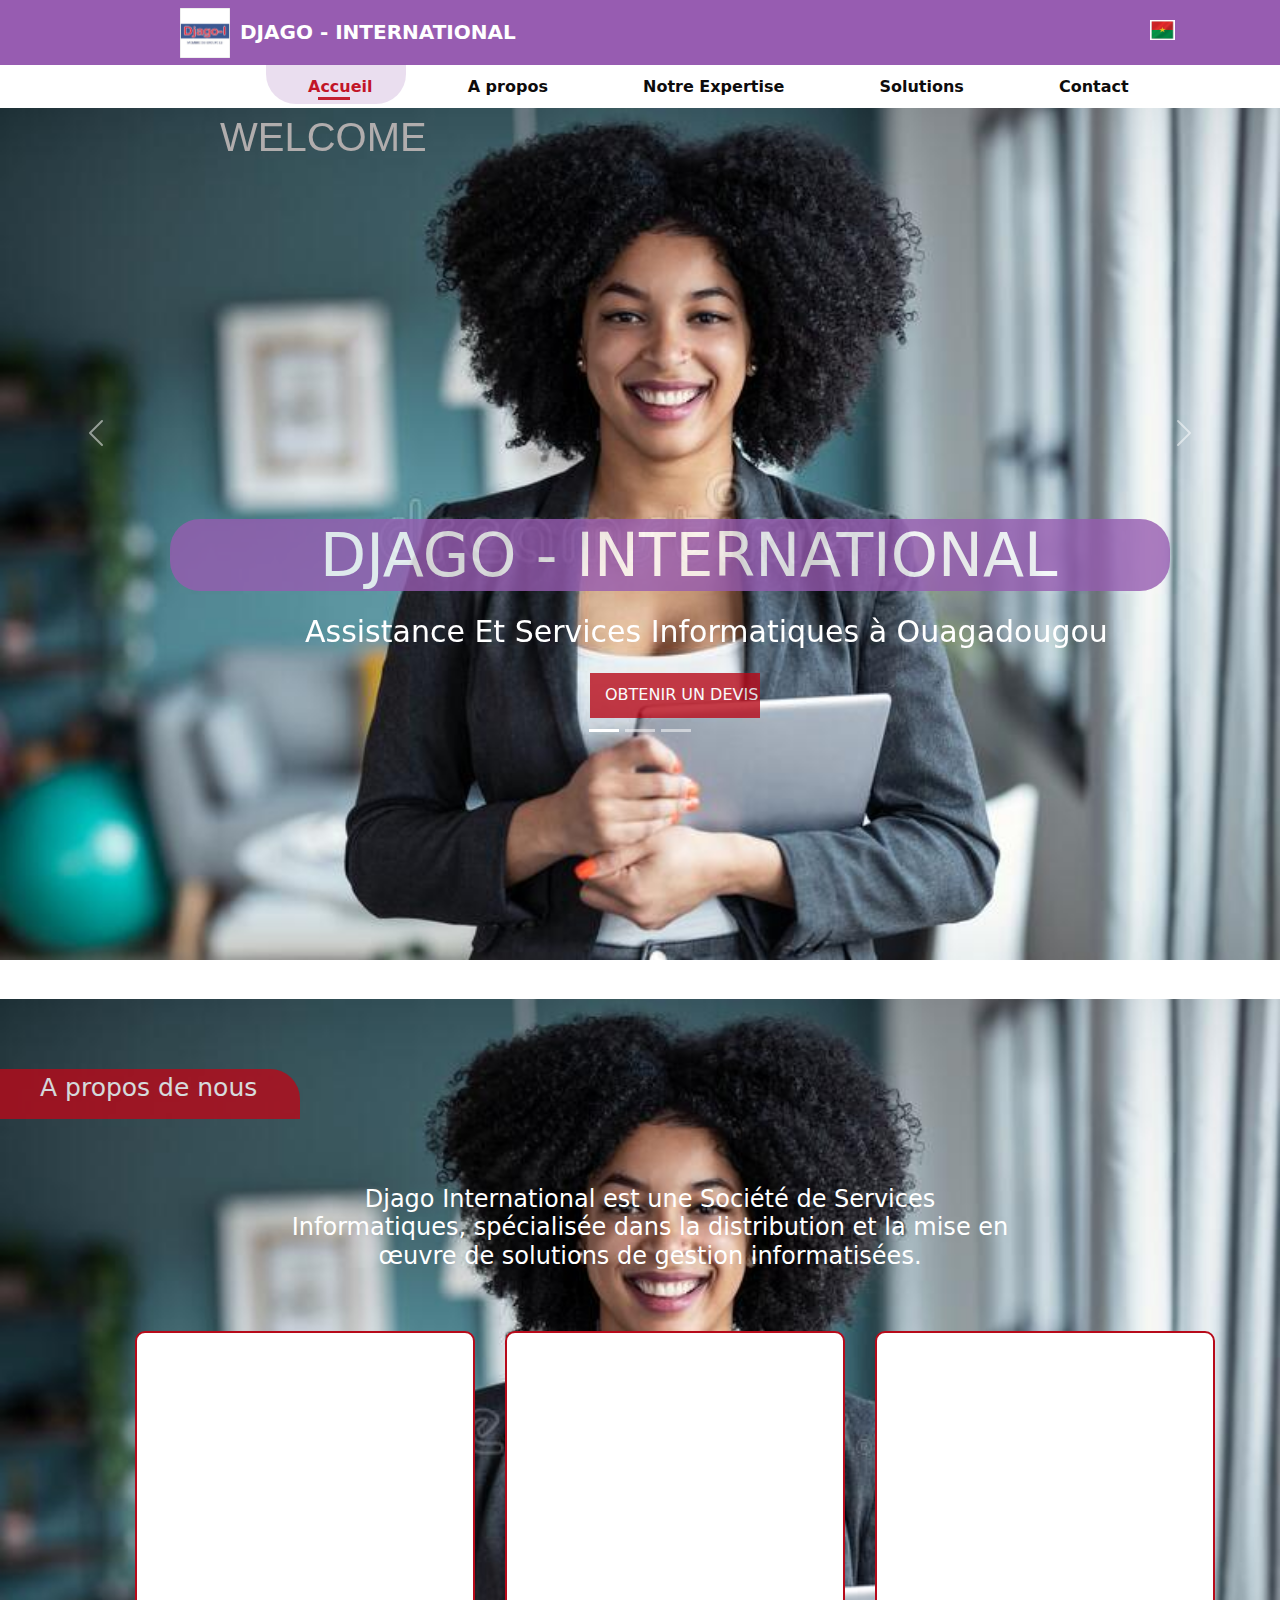
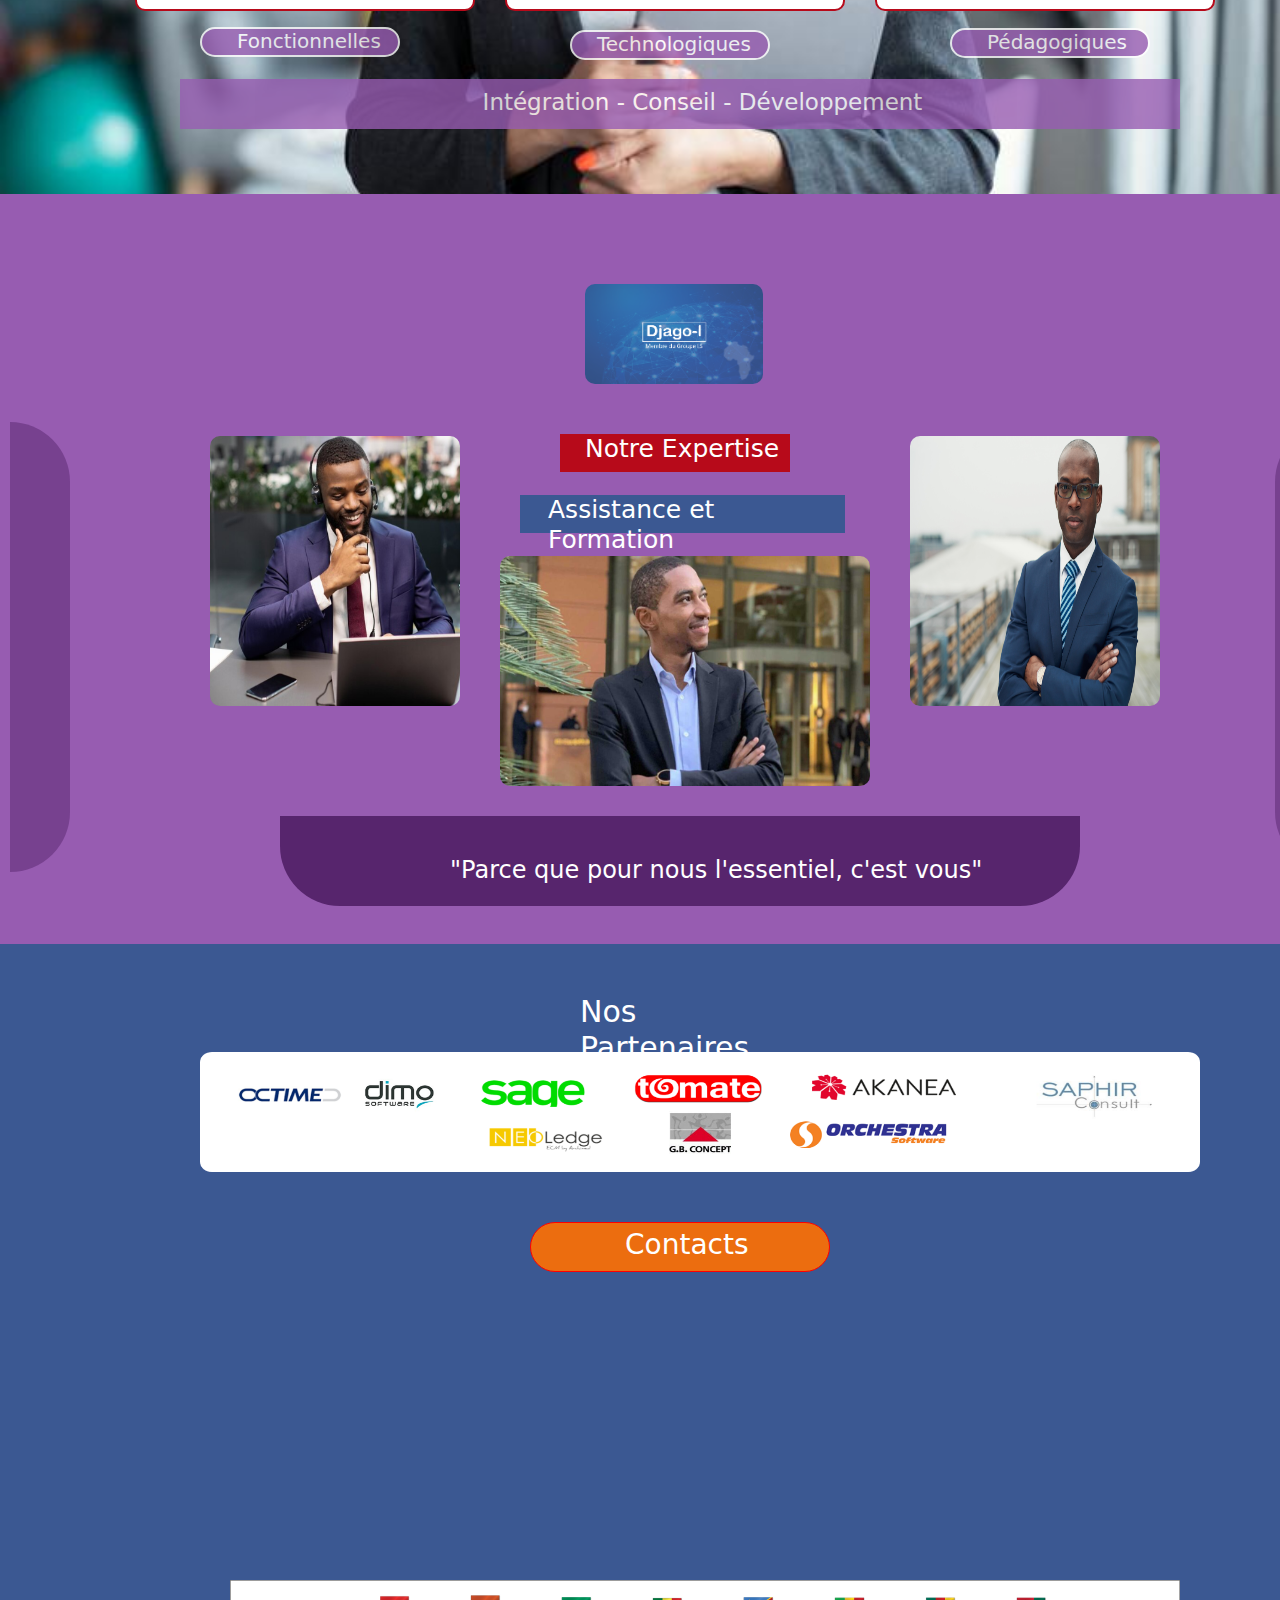
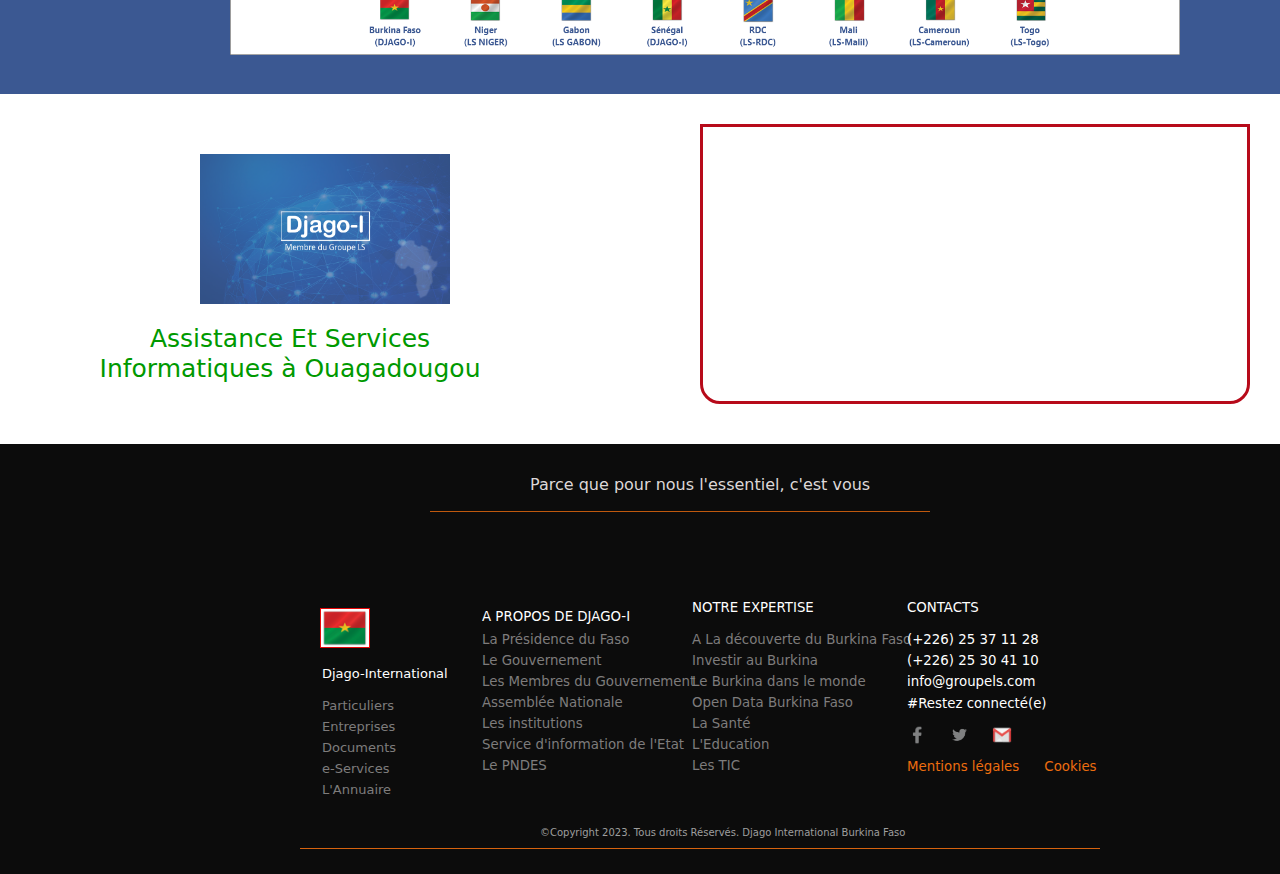
==== index.html @ 64f64246 "djago" ====
<!DOCTYPE html>
<html lang="en">
<head>
    <meta charset="UTF-8">
    <meta http-equiv="X-UA-Compatible" content="IE=edge">
    <meta name="viewport" content="width=device-width, initial-scale=1.0">
    <link rel="stylesheet" href="style2/bootstrap-5.2.3-dist/css/bootstrap.min.css">
    <link rel="stylesheet" href="djago.css" media="screen">
    <script src="style2/bootstrap-5.2.3-dist/js/bootstrap.min.js"></script>
    <title>DJAGO ACCUEIL</title>
</head>
<body>
    <header>
        <div class="sdebut">
            <div >
                <img class="i1" src="image/unnamed.jpg" alt="jpg" width="50px" height="50px">
                <h5 class="h5">DJAGO - INTERNATIONAL</h5>
                <img class="i2" src="image/Image 10.png" alt="png" width="25px" height="20px">
            </div>
      </div>
      </div>

        <div class="p-3 mb-2 bg-white text-danger">
           <div class="header">
            <nav>
              <ul class="menu">
                <li><a class="accueil" href="index.html">Accueil</a></li>
                <li><a href="page/a_propos.html">A propos</a></li>
                <li><a href="page/notre_expertise.html">Notre Expertise</a></li>
                <li><a href="page/solutions.html">Solutions</a></li>
                <li><a href="page/contact.html">Contact</a></li>
                <hr class="hrA">
              </ul>
              <div class="cadre"></div>
              
            </nav>
          </div>
        </div>
      </header>

      


      <div id="carouselExampleCaptions" class="carousel slide D">
        <div class="carousel-indicators">
          <button type="button" data-bs-target="#carouselExampleCaptions" data-bs-slide-to="0" class="active" aria-current="true" aria-label="Slide 1"></button>
          <button type="button" data-bs-target="#carouselExampleCaptions" data-bs-slide-to="1" aria-label="Slide 2"></button>
          <button type="button" data-bs-target="#carouselExampleCaptions" data-bs-slide-to="2" aria-label="Slide 3"></button>
        </div>
        <div class="carousel-inner">
          <div class="carousel-item active">
            <img src="image/la_fille.jpg" class="d-block w-100" alt="...">
          </div>
          <div class="carousel-item">
            <img src="image/la_fille.jpg" class="d-block w-100" alt="...">
            <div class="carousel-caption d-none d-md-block">
            </div>
          </div>
          <div class="carousel-item">
            <img src="image/Cedric-Atangana-2-1024x576.jpg" class="d-block w-200" alt="..." height="895px">
            <div class="carousel-caption d-none d-md-block">
            </div>
          </div>
        </div>
        <button class="carousel-control-prev" type="button" data-bs-target="#carouselExampleCaptions" data-bs-slide="prev">
          <span class="carousel-control-prev-icon" aria-hidden="true"></span>
          <span class="visually-hidden">Previous</span>
        </button>
        <button class="carousel-control-next" type="button" data-bs-target="#carouselExampleCaptions" data-bs-slide="next">
          <span class="carousel-control-next-icon" aria-hidden="true"></span>
          <span class="visually-hidden">Next</span>
        </button>
      </div>

      <div class="r">
        <h1>WELCOME</h1>
        <h2>DJAGO - INTERNATIONAL</h2>
        <h4>Assistance Et Services Informatiques à Ouagadougou</h4>
        <p>OBTENIR UN DEVIS</p>
      </div>


      <div class="s1">
        <p>A propos de nous</p>
        <h4>Djago International est une Société de Services <br>
          Informatiques, spécialisée dans la distribution et la mise en <br>
           œuvre de solutions de gestion informatisées. 
           <h3> Intégration - Conseil - Développement</h3>
           <h5 class="start">Fonctionnelles</h5>
           <h5 class="center">Technologiques</h5>
           <h5 class="end">Pédagogiques</h5>
           <div class="d">
            <div></div>
            <div></div>
            <div></div>
           </div>
        </h4>
      </div>
      


      <div class="s2">
            <div class="b"><img src="image/Image 18.png" alt="png" width="200px" height="100px"></div>
            <h3>Notre Expertise</h3>
            <h2>Assistance et Formation</h2>
          <div>
           <img src="image/h2.png" alt="jpg" width="250px" height="270px">
           <img src="image/Cedric-Atangana-2-1024x576.jpg" alt="jpg" class="l" width="370px" height="230px">
           <img src="image/ShutterstockBasic_403315558.jpg" alt="jpg" width="250px" height="270px">
          </div>
        <div class="m"></div>
        <h4>"Parce que pour nous l'essentiel, c'est vous"</h4>
        <div class="n"><div class="na"></div><div class="nb"></div></div>
       </div>


      
       <div class="s3">
        <h2>Nos Partenaires</h2>
        <div class="partenaire"><img src="image/partenaires.png" alt="png" width="1000px" height="120px"></div>
        <h3>Contacts</h3>
        <div class="drapeau"><img src="image/drapeaux.png" alt="png" width="950px" height="75px"></div>
        
       </div>



       <div class="s4">
         <div><img src="image/Image 18.png" alt="png" width="250px" height="150px"></div>
         <div class="map">
         </div>
         <div class="v"></div>
        <h3>Assistance Et Services <br> Informatiques à Ouagadougou</h3>
        
       </div>



    <footer class="footer">
        <div class="df1">
            <div>
                <p class="pfin1">Parce que pour nous l'essentiel, c'est vous</p>
                <hr class="hr3">
            </div>
           <img class="ifooter" src="image/Image 10.png" alt="image">
           <nav>    
             <ul class="f1">
                <li class="l1">Djago-International</li><br><br>
                <li><a href="#">Particuliers</a></li><br>
                <li><a href="#">Entreprises</a></li><br>
                <li><a href="#">Documents</a></li><br>
                <li><a href="#">e-Services</a></li><br>
                <li><a href="#">L'Annuaire</a></li>
              </ul>
            </nav>
        </div>
        <div class="df2"> 
            <nav>
                <ul class="f2">
                   <li class="l2">A PROPOS DE DJAGO-I</li><br><br><br>
                   <li><a href="#">La Présidence du Faso</a></li><br>
                   <li><a href="#">Le Gouvernement</a></li><br>
                   <li><a href="#">Les Membres du Gouvernement</a></li><br>
                   <li><a href="#">Assemblée Nationale</a></li><br>
                   <li><a href="#">Les institutions</a></li><br>
                   <li><a href="#">Service d'information de l'Etat</a></li><br>
                   <li><a href="#">Le PNDES</a></li>
                </ul>
            </nav>
        </div>
        <div class="df3">
            <nav>
                 <ul class="f3">
                   <li class="l3">NOTRE EXPERTISE</li><br><br>
                   <li><a href="#">A La découverte du Burkina Faso</a></li><br>
                   <li><a href="#">Investir au Burkina</a></li><br>
                   <li><a href="#">Le Burkina dans le monde</a></li><br>
                   <li><a href="#">Open Data Burkina Faso</a></li><br>
                   <li><a href="#">La Santé</a></li><br>
                   <li><a href="#">L'Education</a></li><br>
                   <li><a href="#">Les TIC</a></li>
                 </ul>
            </nav>
        </div>
        <div class="df4">
            <nav>
                 <ul class="f4">
                   <li class="l4">CONTACTS</li><br><br>
                     <div class="dnumero">
                         <li>(+226) 25 37 11 28</li><br>
                         <li>(+226) 25 30 41 10</li><br>
                         <li>info@groupels.com</li><br><br>
                         <li>#Restez connecté(e)</li><br><br>
                     </div>
                   <li><a href="https://fr-fr.facebook.com/login/"><img src="image/iconFACEBOOK.png" alt="png"></a></li>
                   <li><a href="https://twitter.com/"><img src="image/iconTWITTER.png" alt="png"></a></li>
                   <li><a href="https://www.google.com/intl/fr/gmail/about/"><img src="image/icons8_Gmail_Logo_48px.png" alt="png" width="20px" height="20px"></a></li><br><br>
                   <li><a href="#">Mentions légales</a></li>
                   <li><a href="#">Cookies</a></li>
                 </ul>
            </nav>
        </div>
        <div class="dfin">
          <hr class="hr2">
          <p class="pfin">©Copyright 2023. Tous droits Réservés. Djago International Burkina Faso</p>
        </div>
    </footer>
</body>
</html>
---- djago.css ----
html{
    overflow-y: auto;
    overflow-x: hidden;
    width: 100%;
    height: 100%;
    font-weight: bold;
}
body{
    padding: 0px;
    margin: 0px;
}
.sdebut{
    width: 100%;
    height: 65px;
    background-color: #975CB1;
}
.i1{
    position: relative;
    left: 180px;
    top: 8px;
    cursor: pointer;
}
.i2{
    position: relative;
    left: 1150px;
    top: -65px;
}
.h5{
    color: white;
    position: relative;
    left: 240px;
    top: -30px;
    cursor: pointer;
    font-weight: bold;
    }
    .header{
        background-color: white;
        height: 2.5px;
    }
    .menu li{
        height: 40px;
        position: relative;
        left: 180px;
        top:-16px;
       
        margin-left: 70px; 
       
    }
    .menu li a {
        text-decoration: none;
        color: rgb(14, 12, 12);
        font-weight: bold;
    }

    .menu .accueil {
            text-decoration: none;
            color: rgb(206, 4, 4);
            font-weight: bold;
    }
    .header menu  div {
        height: 35px;
        width: 80px;
     border: 1px black solid;

    }
    nav ul li{
        list-style-type: none;
        display: inline-block;
        padding: 10px;
    }
    .cadre{
        background-color: #975CB1;
        opacity: 20%;
        width: 140px;
        height: 40px;
        position: relative;
        top: -92px;
        left: 250px;
        border-bottom-right-radius: 30px;
        border-bottom-left-radius: 30px;
    }
     .hrA{
        width: 32px;
        border-width: 3px;
        color: rgb(206, 4, 4);
        opacity: .95;
        position: relative;
        top: -40px;
        left: 270px;
    }

    .sd{
    height: 500px;
    }

.D{
    height: 650PX;
}



.dv{
    position: relative;
    top: -70px;
}

.r{
    position: relative;
    top: -545px;
    left: -30px;
    color: white;
}
.r h1{
    color: #b1adad;
    position: relative;
    top: -100px;
    left: 250px;
    font-family:'Segoe UI', Tahoma, Geneva, Verdana, sans-serif ;
}
.r h2{
    position: relative;
    top: 250px;
    left: 200px;
    font-size: 60px;
    background-color: #975CB1;
    width: 1000px;
    padding-left: 150px;
    border-radius: 30px;
    opacity: .80;
    
}
.r h4{
    position: relative;
    top: 265px;
    left: 335px;
    font-size: 30px;
}
.r p{
    width: 170px;
    height: 45px;
    padding-left: 15px;
    padding-top: 10px;
    position: relative;
    top: 280px;
    left: 620px;
    background-color:#B70A1A;
    opacity: .80;
}
.s1{
    width: auto;
    height: 795px;
    background-image: url(image/la_fille.jpg);
    background-size: cover;
}
.s2{
    width: auto;
    height: 750px;
    background-color: #975CB1;
}

.s2 div{
    width: 1000px;
    height: 360px;
    display: flex;
    gap: 40px;
    position: relative;
    top: 130px;
    margin-left: 200px;
    padding-left: 10px;
}
.s2 div img{
    border-radius: 10px;
}
.s2 .l {
position: relative;
top: 120px;

}
.s2 .b{
    width: 100px;
    height: 20px;
    position: relative;
    top: 90px;
    left: 375px;
    cursor: pointer;
}
.s2 h3{
    height: 38px;
    color:white;
    padding-left: 25px;
    width: 230px;
    background: #B70A1A;
    position: relative;
    top:220px;
    left: 560px;
    font-size: 25px;
}
.s2 h2{
    color:white;
    padding-left: 28px;
    width: 325px;
    height: 38px;
    background: #3B5892;
    position: relative;
    top:235px;
    left: 520px;
    font-size: 25px;
}
.s2 .m{
    width: 800px;
    height: 90px;
    position: relative;
    left: 80px;
    top: 150px;
    border-bottom-left-radius: 60px;
    border-bottom-right-radius: 60px;
    backdrop-filter:(100px);
    background-color: #57256d;
}

.s2 .n .na{
    width: 60px;
    height: 450px;
    display: flex;
    background-color: #57256d;
    position: relative;
    top: -500px;
    left: -400px;
    border-top-right-radius: 60px;
    border-bottom-right-radius: 60px;
    opacity: .50;
}

.s2 .n .nb{
    width: 60px;
    height: 450px;
    display: flex;
    background-color: #57256d;
    position: relative;
    top: -500px;
    right: -565px;
    border-top-left-radius: 60px;
    border-bottom-left-radius: 60px;
    opacity: .50;
}
.s2 h4{
    color: white;
    position: relative;
    left: 450px;
    top: 100px;
   
}

.s3{
    width: auto;
    height: 750px;
    background-color: #3B5892;
}
.s3 .drapeau{
    height: 85px;
    width: 950px;
    position: relative;
    left: 230px;
    top: 420px;
    cursor: pointer;
}
.s3 .partenaire{
    height: 100px;
    width: 1000px;
    position: relative;
    left: 200px;
    top: 50px;
    cursor: pointer;
}

.s3 h3{
    padding-left: 94px ;
    padding-top: 5px;
    color: white;
    background-color:#EC6D0F;
    border: 1px red solid;
    height: 50px;
    width: 300px;
    position: relative;
    left: 530px;
    top: 120px;
    border-radius: 30px;
}
.s3 h2{
    width: 225px;
    height: 50px;
    color:white;
    font-size: 30px;
    position: relative;
    left: 580px;
    top: 50px;
}
.s4{
    width: auto;
    height: 350px;
    background-color:white;
}
.s4 div{
    position: relative;
    left: 200px;
    top:60px;
}
.s4 h3{
    color: #009900;
    font-size: 25px;
    text-align: center;
    position: relative;
    left: -350px;
    top:-200px;
}
.s4 .map{
    width: 550px;
    height: 280px;
    border: 3px#B70A1A solid;
    border-bottom-left-radius: 20px;
    border-bottom-right-radius: 20px;
    position: relative;
    top: -120px;
    left: 700px;
}


.s1 p{
    width: 300px;
    height: 50px;
    padding-left: 40px;
    margin-left:-10px;
    color: white;
    background-color:#B70A1A;
    opacity: .80;
    position: relative;
    top: 70px;
    left: 10px;
    font-size: 25px;
    border-top-right-radius:30px ;
}
.s1 h4{
    color: white;
    position: relative;
    top: 120px;
    left: 10px;
    text-align: center;
}
.s1 h3{
    color: white;
    position: relative;
    top: 520px;
    left: 180px;
    text-align: center;
    background-color: #975CB1;
    width: 1000px;
    padding-left: 45px;
    padding-top: 10px;
    opacity: .80;
    height: 50px;
    font-size: 23px;
}
.s1 h5{
    border: 2px white solid;
    border-radius: 30px;
    color: white;
    background-color: #975CB1;
    width: 200px;
    opacity: .80;
    height: 30px;
    padding-left: 35px;
    position: relative;
    top: 300px;
    left: 200px;
    
}

.s1 .start{
position: relative;
top: 410px;
cursor: pointer;
}
.s1 .center{
    padding-left:25px;
    position: relative;
    left: 570px;
    top: 375px;
    cursor: pointer;
    }
.s1 .end{
        position: relative;
        left: 950px;
        top: 335px;
        cursor: pointer;
        }
        .s1 .d div{
            width: 340px;
            height: 280px;
            border: 2px #B70A1A solid;
            background-color: white;
            border-radius: 10px;
        }
        .s1 .d{
            display: flex;
            gap: 30px;
            position: relative;
            left:135px;
            
        }























    .footer{
        background-color: #0c0c0c;
        height: 430px;
    }
    .footer .df1 .f1 li a{
        text-decoration: none;
        color: rgb(126, 124, 124);
    }
    .footer .df1 .f1 li :hover{
        color: rgb(253, 250, 250);
    }
    .footer .df2 .f2 li :hover{
        color: rgb(253, 250, 250);
    }

    .footer .df3 .f3 li :hover{
        color: rgb(253, 250, 250);
    }
    .footer .df4 .f4 li :hover{
        color: rgb(253, 250, 250);
    }



    .footer .df2 .f2 li a{
        text-decoration: none;
        color: rgb(126, 124, 124);
    }
    .footer .df3 .f3 li a{
        text-decoration: none;
        color: rgb(126, 124, 124);
    }
    .footer .df4 .f4 li a{
        text-decoration: none;
        color: #EC6D0F;
    }
    .footer .df1 .f1 li{
        font-size: small;
        position: relative;
        left: 150px;
        top: 35px;
    }
    .footer .df2 .f2 li{
        font-size: smaller;
        position: relative;
        left: 70px;
        top: 25px;
    }
    
    .footer .df3 .f3 li{
        font-size: smaller;
        position: relative;
        left: 15px;
        top: 35px;
    }
    .footer .df4 .f4 li{
        font-size: smaller;
        position: relative;
        left: -35px;
        top: 35px;
    }
    .ifooter{
        height: 40px;
        width: 50px;
        position: relative;
        left: 190px;
        top: 10px;
        border: 1px rgb(228, 8, 8) solid;
    }
    .hr2{
        width: 800px;
        border-color: #EC6D0F;
        opacity: .90;
        position: relative;
        top: 330px;
        left: 300px;
    }
    
    
    .df1{
        line-height: 1px;
        position: relative;
        left:130px ;
        top: 120px;
    }
    .df2{
        line-height: 1px;
        position: relative;
        left: 370px;
        top: -80px;
    }
    .df3{
        line-height: 1px;
        position: relative;
        left: 635px;
        top: -275px;
    }
    .df4{
        line-height: 1px;
        position: relative;
        left: 900px;
        top: -460px;
    }
    .footer .df1 .f1 .l1{
        position: relative;
        top: 25px;
        color: white;
    }
    .footer .df2 .f2 .l2{
        position: relative;
        top: 25px;
        color:white;
    }
    .footer .df3 .f3 .l3{
        position: relative;
        top: 25px;
        color:white;
    }
    .footer .df4 .f4 .l4{
        position: relative;
        top: 25px;
        color:white;
    }
    .dnumero{
        color:white;
    }
    .dfin{
        position: relative;
        top: -700px;
    }
    .pfin1{
        position: relative;
        left: 400px;
        top: -80px;
        color: rgb(221, 216, 216)!important;
        }
        .hr3{
            width: 500px;
            border-color: #EC6D0F;
            opacity: .80;
            position: relative;
            top: -70px;
            left: 300px;
        }

    .pfin{
        position: relative;
        left: 540px;
        top: 290px;
        color: #9e9e9e !important;
        font-size:x-small;
        }







        
 a propos
 .s2a {
    background-color: #EC6D0F;
 }
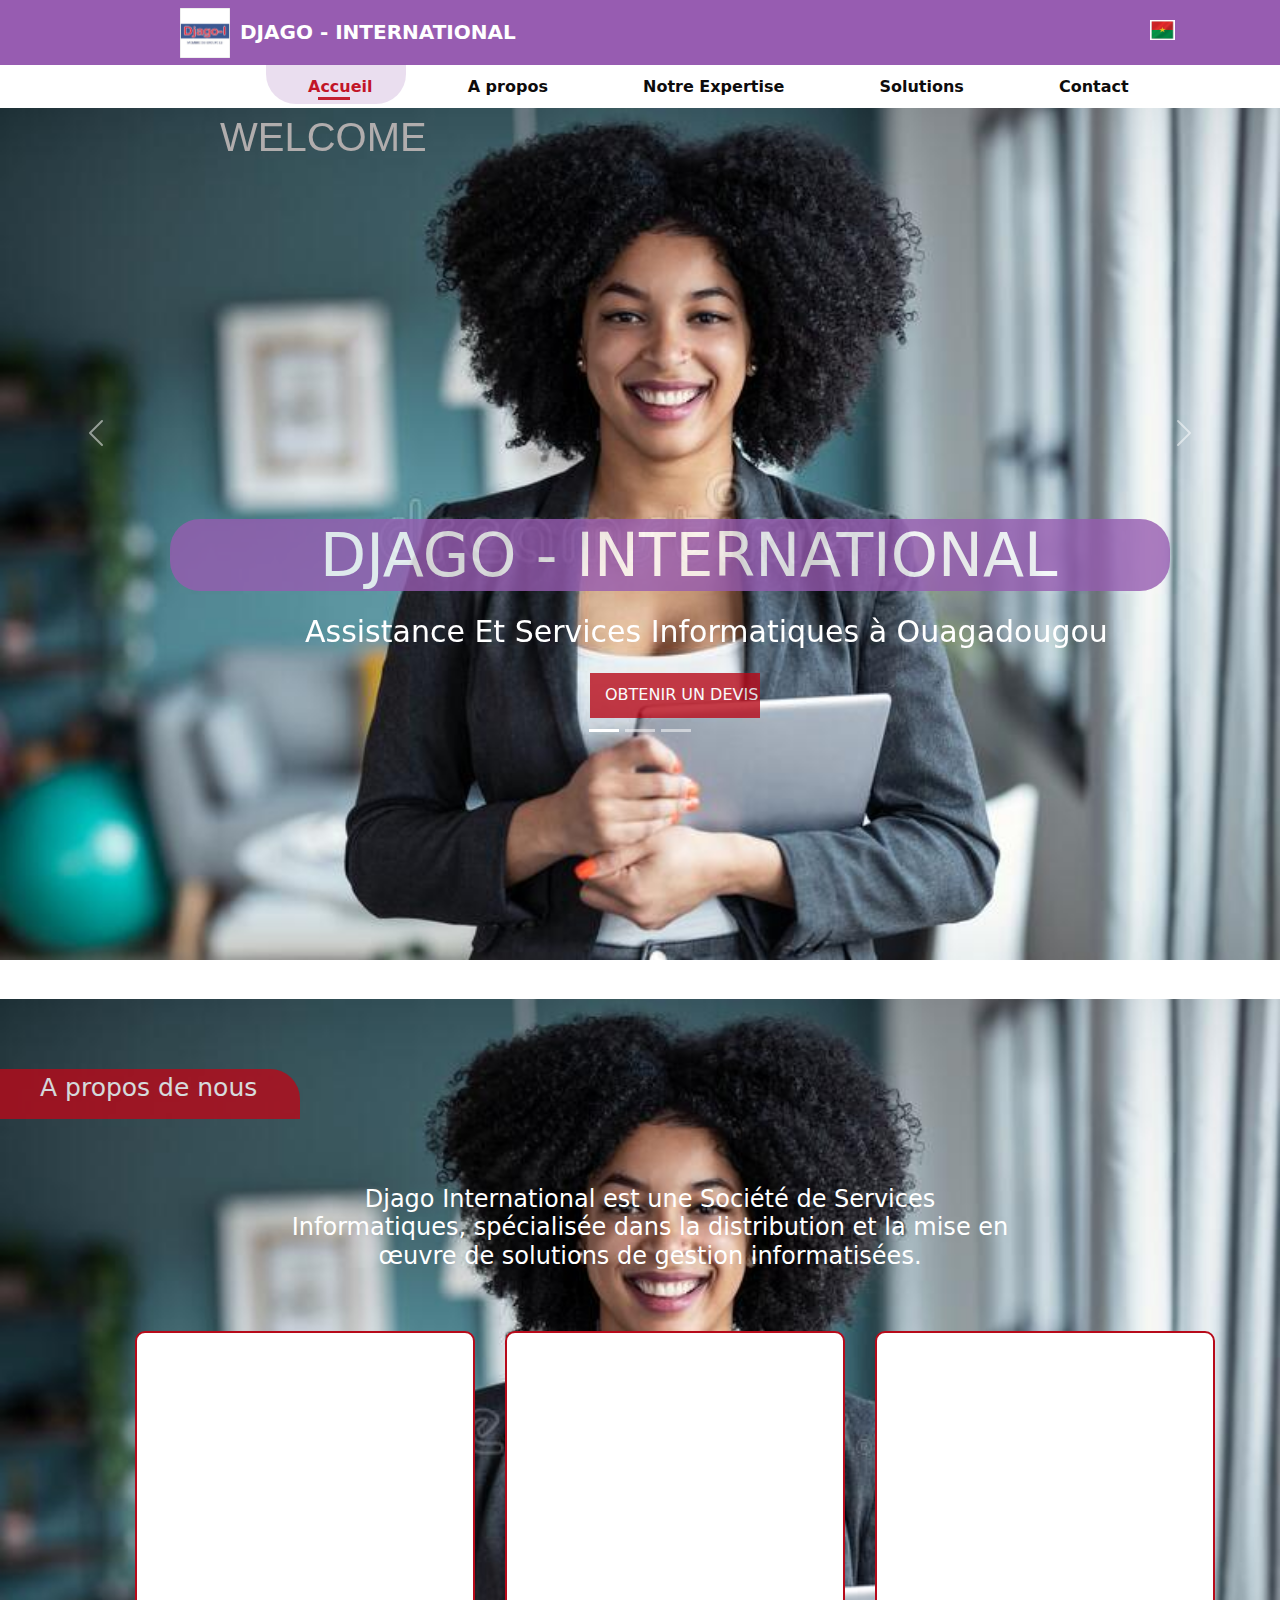
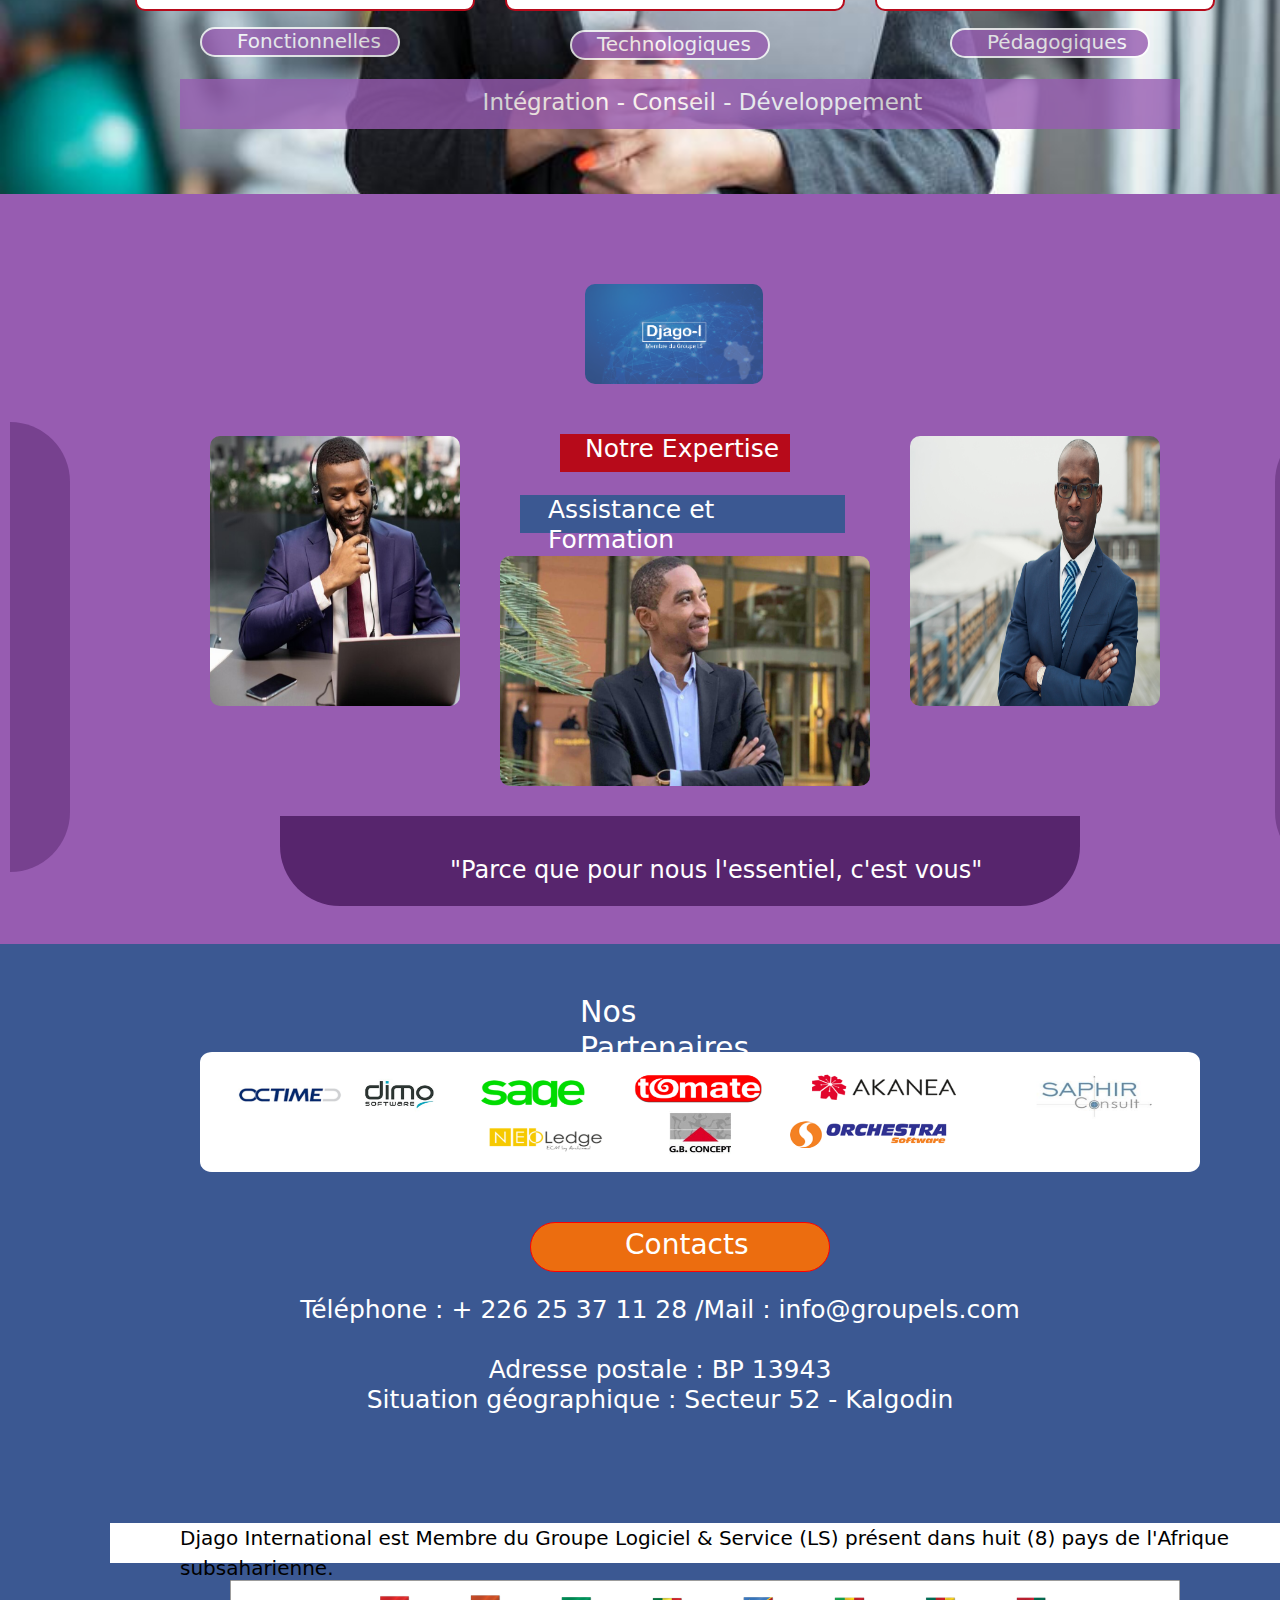
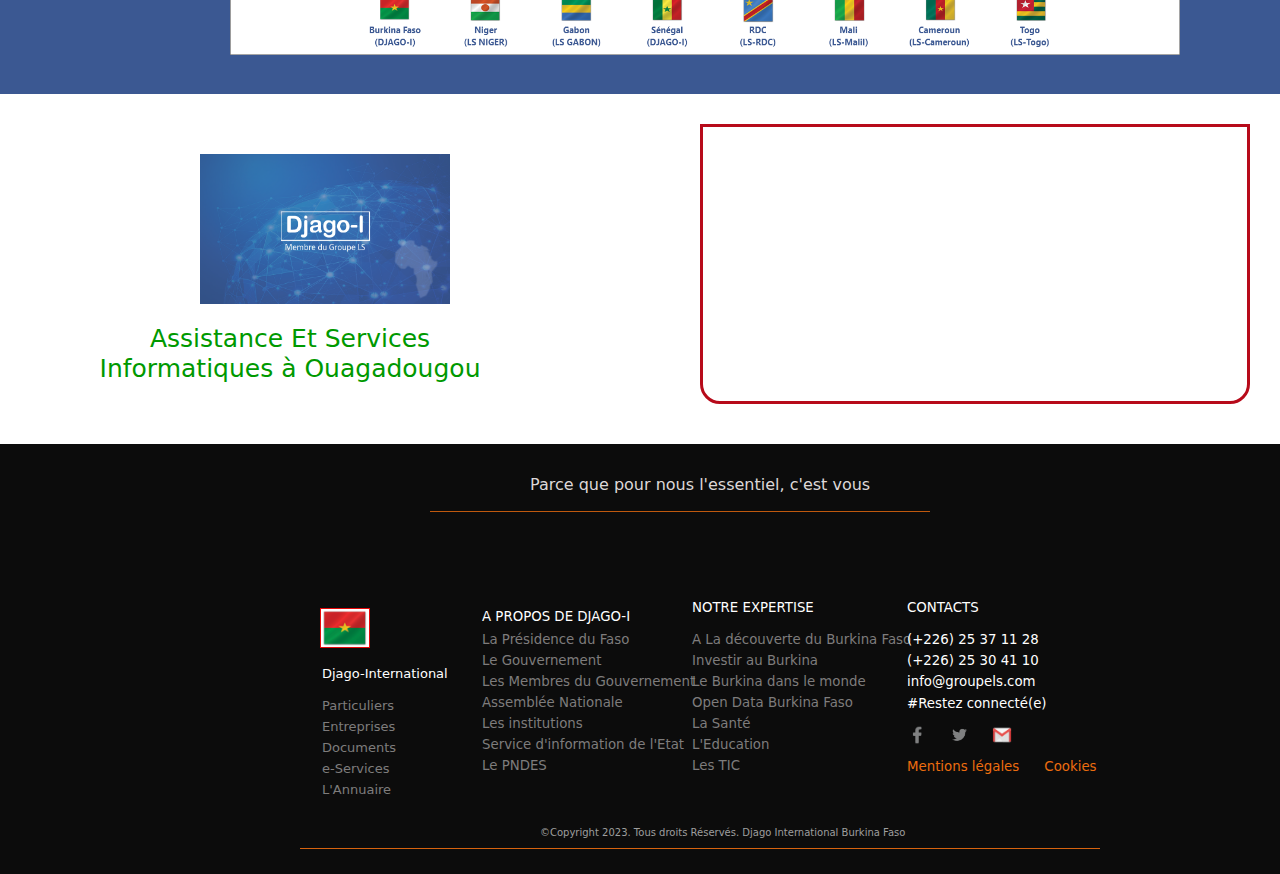
==== commit 9bfe65e8: "Add files via upload" ====
--- a/index.html
+++ b/index.html
@@ -1,209 +1,211 @@
-<!DOCTYPE html>
-<html lang="en">
-<head>
-    <meta charset="UTF-8">
-    <meta http-equiv="X-UA-Compatible" content="IE=edge">
-    <meta name="viewport" content="width=device-width, initial-scale=1.0">
-    <link rel="stylesheet" href="style2/bootstrap-5.2.3-dist/css/bootstrap.min.css">
-    <link rel="stylesheet" href="djago.css" media="screen">
-    <script src="style2/bootstrap-5.2.3-dist/js/bootstrap.min.js"></script>
-    <title>DJAGO ACCUEIL</title>
-</head>
-<body>
-    <header>
-        <div class="sdebut">
-            <div >
-                <img class="i1" src="image/unnamed.jpg" alt="jpg" width="50px" height="50px">
-                <h5 class="h5">DJAGO - INTERNATIONAL</h5>
-                <img class="i2" src="image/Image 10.png" alt="png" width="25px" height="20px">
-            </div>
-      </div>
-      </div>
-
-        <div class="p-3 mb-2 bg-white text-danger">
-           <div class="header">
-            <nav>
-              <ul class="menu">
-                <li><a class="accueil" href="index.html">Accueil</a></li>
-                <li><a href="page/a_propos.html">A propos</a></li>
-                <li><a href="page/notre_expertise.html">Notre Expertise</a></li>
-                <li><a href="page/solutions.html">Solutions</a></li>
-                <li><a href="page/contact.html">Contact</a></li>
-                <hr class="hrA">
-              </ul>
-              <div class="cadre"></div>
-              
-            </nav>
-          </div>
-        </div>
-      </header>
-
-      
-
-
-      <div id="carouselExampleCaptions" class="carousel slide D">
-        <div class="carousel-indicators">
-          <button type="button" data-bs-target="#carouselExampleCaptions" data-bs-slide-to="0" class="active" aria-current="true" aria-label="Slide 1"></button>
-          <button type="button" data-bs-target="#carouselExampleCaptions" data-bs-slide-to="1" aria-label="Slide 2"></button>
-          <button type="button" data-bs-target="#carouselExampleCaptions" data-bs-slide-to="2" aria-label="Slide 3"></button>
-        </div>
-        <div class="carousel-inner">
-          <div class="carousel-item active">
-            <img src="image/la_fille.jpg" class="d-block w-100" alt="...">
-          </div>
-          <div class="carousel-item">
-            <img src="image/la_fille.jpg" class="d-block w-100" alt="...">
-            <div class="carousel-caption d-none d-md-block">
-            </div>
-          </div>
-          <div class="carousel-item">
-            <img src="image/Cedric-Atangana-2-1024x576.jpg" class="d-block w-200" alt="..." height="895px">
-            <div class="carousel-caption d-none d-md-block">
-            </div>
-          </div>
-        </div>
-        <button class="carousel-control-prev" type="button" data-bs-target="#carouselExampleCaptions" data-bs-slide="prev">
-          <span class="carousel-control-prev-icon" aria-hidden="true"></span>
-          <span class="visually-hidden">Previous</span>
-        </button>
-        <button class="carousel-control-next" type="button" data-bs-target="#carouselExampleCaptions" data-bs-slide="next">
-          <span class="carousel-control-next-icon" aria-hidden="true"></span>
-          <span class="visually-hidden">Next</span>
-        </button>
-      </div>
-
-      <div class="r">
-        <h1>WELCOME</h1>
-        <h2>DJAGO - INTERNATIONAL</h2>
-        <h4>Assistance Et Services Informatiques à Ouagadougou</h4>
-        <p>OBTENIR UN DEVIS</p>
-      </div>
-
-
-      <div class="s1">
-        <p>A propos de nous</p>
-        <h4>Djago International est une Société de Services <br>
-          Informatiques, spécialisée dans la distribution et la mise en <br>
-           œuvre de solutions de gestion informatisées. 
-           <h3> Intégration - Conseil - Développement</h3>
-           <h5 class="start">Fonctionnelles</h5>
-           <h5 class="center">Technologiques</h5>
-           <h5 class="end">Pédagogiques</h5>
-           <div class="d">
-            <div></div>
-            <div></div>
-            <div></div>
-           </div>
-        </h4>
-      </div>
-      
-
-
-      <div class="s2">
-            <div class="b"><img src="image/Image 18.png" alt="png" width="200px" height="100px"></div>
-            <h3>Notre Expertise</h3>
-            <h2>Assistance et Formation</h2>
-          <div>
-           <img src="image/h2.png" alt="jpg" width="250px" height="270px">
-           <img src="image/Cedric-Atangana-2-1024x576.jpg" alt="jpg" class="l" width="370px" height="230px">
-           <img src="image/ShutterstockBasic_403315558.jpg" alt="jpg" width="250px" height="270px">
-          </div>
-        <div class="m"></div>
-        <h4>"Parce que pour nous l'essentiel, c'est vous"</h4>
-        <div class="n"><div class="na"></div><div class="nb"></div></div>
-       </div>
-
-
-      
-       <div class="s3">
-        <h2>Nos Partenaires</h2>
-        <div class="partenaire"><img src="image/partenaires.png" alt="png" width="1000px" height="120px"></div>
-        <h3>Contacts</h3>
-        <div class="drapeau"><img src="image/drapeaux.png" alt="png" width="950px" height="75px"></div>
-        
-       </div>
-
-
-
-       <div class="s4">
-         <div><img src="image/Image 18.png" alt="png" width="250px" height="150px"></div>
-         <div class="map">
-         </div>
-         <div class="v"></div>
-        <h3>Assistance Et Services <br> Informatiques à Ouagadougou</h3>
-        
-       </div>
-
-
-
-    <footer class="footer">
-        <div class="df1">
-            <div>
-                <p class="pfin1">Parce que pour nous l'essentiel, c'est vous</p>
-                <hr class="hr3">
-            </div>
-           <img class="ifooter" src="image/Image 10.png" alt="image">
-           <nav>    
-             <ul class="f1">
-                <li class="l1">Djago-International</li><br><br>
-                <li><a href="#">Particuliers</a></li><br>
-                <li><a href="#">Entreprises</a></li><br>
-                <li><a href="#">Documents</a></li><br>
-                <li><a href="#">e-Services</a></li><br>
-                <li><a href="#">L'Annuaire</a></li>
-              </ul>
-            </nav>
-        </div>
-        <div class="df2"> 
-            <nav>
-                <ul class="f2">
-                   <li class="l2">A PROPOS DE DJAGO-I</li><br><br><br>
-                   <li><a href="#">La Présidence du Faso</a></li><br>
-                   <li><a href="#">Le Gouvernement</a></li><br>
-                   <li><a href="#">Les Membres du Gouvernement</a></li><br>
-                   <li><a href="#">Assemblée Nationale</a></li><br>
-                   <li><a href="#">Les institutions</a></li><br>
-                   <li><a href="#">Service d'information de l'Etat</a></li><br>
-                   <li><a href="#">Le PNDES</a></li>
-                </ul>
-            </nav>
-        </div>
-        <div class="df3">
-            <nav>
-                 <ul class="f3">
-                   <li class="l3">NOTRE EXPERTISE</li><br><br>
-                   <li><a href="#">A La découverte du Burkina Faso</a></li><br>
-                   <li><a href="#">Investir au Burkina</a></li><br>
-                   <li><a href="#">Le Burkina dans le monde</a></li><br>
-                   <li><a href="#">Open Data Burkina Faso</a></li><br>
-                   <li><a href="#">La Santé</a></li><br>
-                   <li><a href="#">L'Education</a></li><br>
-                   <li><a href="#">Les TIC</a></li>
-                 </ul>
-            </nav>
-        </div>
-        <div class="df4">
-            <nav>
-                 <ul class="f4">
-                   <li class="l4">CONTACTS</li><br><br>
-                     <div class="dnumero">
-                         <li>(+226) 25 37 11 28</li><br>
-                         <li>(+226) 25 30 41 10</li><br>
-                         <li>info@groupels.com</li><br><br>
-                         <li>#Restez connecté(e)</li><br><br>
-                     </div>
-                   <li><a href="https://fr-fr.facebook.com/login/"><img src="image/iconFACEBOOK.png" alt="png"></a></li>
-                   <li><a href="https://twitter.com/"><img src="image/iconTWITTER.png" alt="png"></a></li>
-                   <li><a href="https://www.google.com/intl/fr/gmail/about/"><img src="image/icons8_Gmail_Logo_48px.png" alt="png" width="20px" height="20px"></a></li><br><br>
-                   <li><a href="#">Mentions légales</a></li>
-                   <li><a href="#">Cookies</a></li>
-                 </ul>
-            </nav>
-        </div>
-        <div class="dfin">
-          <hr class="hr2">
-          <p class="pfin">©Copyright 2023. Tous droits Réservés. Djago International Burkina Faso</p>
-        </div>
-    </footer>
-</body>
+<!DOCTYPE html>
+<html lang="en">
+<head>
+    <meta charset="UTF-8">
+    <meta http-equiv="X-UA-Compatible" content="IE=edge">
+    <meta name="viewport" content="width=device-width, initial-scale=1.0">
+    <link rel="stylesheet" href="style2/bootstrap-5.2.3-dist/css/bootstrap.min.css">
+    <link rel="stylesheet" href="djago.css" media="screen">
+    <script src="style2/bootstrap-5.2.3-dist/js/bootstrap.min.js"></script>
+    <title>DJAGO ACCUEIL</title>
+</head>
+<body>
+    <header>
+        <div class="sdebut">
+            <div >
+                <img class="i1" src="image/unnamed.jpg" alt="jpg" width="50px" height="50px">
+                <h5 class="h5">DJAGO - INTERNATIONAL</h5>
+                <img class="i2" src="image/Image 10.png" alt="png" width="25px" height="20px">
+            </div>
+      </div>
+      </div>
+
+        <div class="p-3 mb-2 bg-white text-danger">
+           <div class="header">
+            <nav>
+              <ul class="menu">
+                <li><a class="accueil" href="index.html">Accueil</a></li>
+                <li><a href="a_propos.html">A propos</a></li>
+                <li><a href="notre_expertise.html">Notre Expertise</a></li>
+                <li><a href="solutions.html">Solutions</a></li>
+                <li><a href="contact.html">Contact</a></li>
+                <hr class="hrA">
+              </ul>
+              <div class="cadre"></div>
+              
+            </nav>
+          </div>
+        </div>
+      </header>
+
+      
+
+
+      <div id="carouselExampleCaptions" class="carousel slide D">
+        <div class="carousel-indicators">
+          <button type="button" data-bs-target="#carouselExampleCaptions" data-bs-slide-to="0" class="active" aria-current="true" aria-label="Slide 1"></button>
+          <button type="button" data-bs-target="#carouselExampleCaptions" data-bs-slide-to="1" aria-label="Slide 2"></button>
+          <button type="button" data-bs-target="#carouselExampleCaptions" data-bs-slide-to="2" aria-label="Slide 3"></button>
+        </div>
+        <div class="carousel-inner">
+          <div class="carousel-item active">
+            <img src="image/la_fille.jpg" class="d-block w-100" alt="...">
+          </div>
+          <div class="carousel-item">
+            <img src="image/la_fille.jpg" class="d-block w-100" alt="...">
+            <div class="carousel-caption d-none d-md-block">
+            </div>
+          </div>
+          <div class="carousel-item">
+            <img src="image/Cedric-Atangana-2-1024x576.jpg" class="d-block w-200" alt="..." height="895px">
+            <div class="carousel-caption d-none d-md-block">
+            </div>
+          </div>
+        </div>
+        <button class="carousel-control-prev" type="button" data-bs-target="#carouselExampleCaptions" data-bs-slide="prev">
+          <span class="carousel-control-prev-icon" aria-hidden="true"></span>
+          <span class="visually-hidden">Previous</span>
+        </button>
+        <button class="carousel-control-next" type="button" data-bs-target="#carouselExampleCaptions" data-bs-slide="next">
+          <span class="carousel-control-next-icon" aria-hidden="true"></span>
+          <span class="visually-hidden">Next</span>
+        </button>
+      </div>
+
+      <div class="r">
+        <h1>WELCOME</h1>
+        <h2>DJAGO - INTERNATIONAL</h2>
+        <h4>Assistance Et Services Informatiques à Ouagadougou</h4>
+        <p>OBTENIR UN DEVIS</p>
+      </div>
+
+
+      <div class="s1">
+        <p>A propos de nous</p>
+        <h4>Djago International est une Société de Services <br>
+          Informatiques, spécialisée dans la distribution et la mise en <br>
+           œuvre de solutions de gestion informatisées. 
+           <h3> Intégration - Conseil - Développement</h3>
+           <h5 class="start">Fonctionnelles</h5>
+           <h5 class="center">Technologiques</h5>
+           <h5 class="end">Pédagogiques</h5>
+           <div class="d">
+            <div></div>
+            <div></div>
+            <div></div>
+           </div>
+        </h4>
+      </div>
+      
+
+
+      <div class="s2">
+            <div class="b"><img src="image/Image 18.png" alt="png" width="200px" height="100px"></div>
+            <h3>Notre Expertise</h3>
+            <h2>Assistance et Formation</h2>
+          <div>
+           <img src="image/h2.png" alt="jpg" width="250px" height="270px">
+           <img src="image/Cedric-Atangana-2-1024x576.jpg" alt="jpg" class="l" width="370px" height="230px">
+           <img src="image/ShutterstockBasic_403315558.jpg" alt="jpg" width="250px" height="270px">
+          </div>
+        <div class="m"></div>
+        <h4>"Parce que pour nous l'essentiel, c'est vous"</h4>
+        <div class="n"><div class="na"></div><div class="nb"></div></div>
+       </div>
+
+
+      
+       <div class="s3">
+        <h2>Nos Partenaires</h2>
+        <div class="partenaire"><img src="image/partenaires.png" alt="png" width="1000px" height="120px"></div>
+        <h3>Contacts</h3>
+        <div class="drapeau"><img src="image/drapeaux.png" alt="png" width="950px" height="75px"></div>
+        <h4>Téléphone : + 226 25 37 11 28 /Mail : info@groupels.com <br><br> Adresse postale : BP 13943 <br>
+          Situation géographique : Secteur 52 - Kalgodin</h4>
+          <p>Djago International est Membre du Groupe Logiciel & Service (LS) présent dans huit (8) pays de l'Afrique subsaharienne.</p>
+        
+       </div>
+
+
+
+       <div class="s4">
+         <div><img src="image/Image 18.png" alt="png" width="250px" height="150px"></div>
+         <div class="map"><iframe src="https://www.google.com/maps/embed?pb=!1m18!1m12!1m3!1d3897.673237065542!2d-1.5093699265550742!3d12.337766687922405!2m3!1f0!2f0!3f0!3m2!1i1024!2i768!4f13.1!3m3!1m2!1s0xe2ebde13c218b0d%3A0xcd6edbf17085800a!2sDJAGO%20-%20INTERNATIONAL!5e0!3m2!1sfr!2sbf!4v1681468981898!5m2!1sfr!2sbf" width="600" height="450" style="border:0;" allowfullscreen="" loading="lazy" referrerpolicy="no-referrer-when-downgrade"></iframe></div>
+         <div class="v"></div>
+        <h3>Assistance Et Services <br> Informatiques à Ouagadougou</h3>
+        
+       </div>
+
+
+
+    <footer class="footer">
+        <div class="df1">
+            <div>
+                <p class="pfin1">Parce que pour nous l'essentiel, c'est vous</p>
+                <hr class="hr3">
+            </div>
+           <img class="ifooter" src="image/Image 10.png" alt="image">
+           <nav>    
+             <ul class="f1">
+                <li class="l1">Djago-International</li><br><br>
+                <li><a href="#">Particuliers</a></li><br>
+                <li><a href="#">Entreprises</a></li><br>
+                <li><a href="#">Documents</a></li><br>
+                <li><a href="#">e-Services</a></li><br>
+                <li><a href="#">L'Annuaire</a></li>
+              </ul>
+            </nav>
+        </div>
+        <div class="df2"> 
+            <nav>
+                <ul class="f2">
+                   <li class="l2">A PROPOS DE DJAGO-I</li><br><br><br>
+                   <li><a href="#">La Présidence du Faso</a></li><br>
+                   <li><a href="#">Le Gouvernement</a></li><br>
+                   <li><a href="#">Les Membres du Gouvernement</a></li><br>
+                   <li><a href="#">Assemblée Nationale</a></li><br>
+                   <li><a href="#">Les institutions</a></li><br>
+                   <li><a href="#">Service d'information de l'Etat</a></li><br>
+                   <li><a href="#">Le PNDES</a></li>
+                </ul>
+            </nav>
+        </div>
+        <div class="df3">
+            <nav>
+                 <ul class="f3">
+                   <li class="l3">NOTRE EXPERTISE</li><br><br>
+                   <li><a href="#">A La découverte du Burkina Faso</a></li><br>
+                   <li><a href="#">Investir au Burkina</a></li><br>
+                   <li><a href="#">Le Burkina dans le monde</a></li><br>
+                   <li><a href="#">Open Data Burkina Faso</a></li><br>
+                   <li><a href="#">La Santé</a></li><br>
+                   <li><a href="#">L'Education</a></li><br>
+                   <li><a href="#">Les TIC</a></li>
+                 </ul>
+            </nav>
+        </div>
+        <div class="df4">
+            <nav>
+                 <ul class="f4">
+                   <li class="l4">CONTACTS</li><br><br>
+                     <div class="dnumero">
+                         <li>(+226) 25 37 11 28</li><br>
+                         <li>(+226) 25 30 41 10</li><br>
+                         <li>info@groupels.com</li><br><br>
+                         <li>#Restez connecté(e)</li><br><br>
+                     </div>
+                   <li><a href="https://fr-fr.facebook.com/login/"><img src="image/iconFACEBOOK.png" alt="png"></a></li>
+                   <li><a href="https://twitter.com/"><img src="image/iconTWITTER.png" alt="png"></a></li>
+                   <li><a href="https://www.google.com/intl/fr/gmail/about/"><img src="image/icons8_Gmail_Logo_48px.png" alt="png" width="20px" height="20px"></a></li><br><br>
+                   <li><a href="#">Mentions légales</a></li>
+                   <li><a href="#">Cookies</a></li>
+                 </ul>
+            </nav>
+        </div>
+        <div class="dfin">
+          <hr class="hr2">
+          <p class="pfin">©Copyright 2023. Tous droits Réservés. Djago International Burkina Faso</p>
+        </div>
+    </footer>
+</body>
 </html>--- a/djago.css
+++ b/djago.css
@@ -1,596 +1,757 @@
-html{
-    overflow-y: auto;
-    overflow-x: hidden;
-    width: 100%;
-    height: 100%;
-    font-weight: bold;
-}
-body{
-    padding: 0px;
-    margin: 0px;
-}
-.sdebut{
-    width: 100%;
-    height: 65px;
-    background-color: #975CB1;
-}
-.i1{
-    position: relative;
-    left: 180px;
-    top: 8px;
-    cursor: pointer;
-}
-.i2{
-    position: relative;
-    left: 1150px;
-    top: -65px;
-}
-.h5{
-    color: white;
-    position: relative;
-    left: 240px;
-    top: -30px;
-    cursor: pointer;
-    font-weight: bold;
-    }
-    .header{
-        background-color: white;
-        height: 2.5px;
-    }
-    .menu li{
-        height: 40px;
-        position: relative;
-        left: 180px;
-        top:-16px;
-       
-        margin-left: 70px; 
-       
-    }
-    .menu li a {
-        text-decoration: none;
-        color: rgb(14, 12, 12);
-        font-weight: bold;
-    }
-
-    .menu .accueil {
-            text-decoration: none;
-            color: rgb(206, 4, 4);
-            font-weight: bold;
-    }
-    .header menu  div {
-        height: 35px;
-        width: 80px;
-     border: 1px black solid;
-
-    }
-    nav ul li{
-        list-style-type: none;
-        display: inline-block;
-        padding: 10px;
-    }
-    .cadre{
-        background-color: #975CB1;
-        opacity: 20%;
-        width: 140px;
-        height: 40px;
-        position: relative;
-        top: -92px;
-        left: 250px;
-        border-bottom-right-radius: 30px;
-        border-bottom-left-radius: 30px;
-    }
-     .hrA{
-        width: 32px;
-        border-width: 3px;
-        color: rgb(206, 4, 4);
-        opacity: .95;
-        position: relative;
-        top: -40px;
-        left: 270px;
-    }
-
-    .sd{
-    height: 500px;
-    }
-
-.D{
-    height: 650PX;
-}
-
-
-
-.dv{
-    position: relative;
-    top: -70px;
-}
-
-.r{
-    position: relative;
-    top: -545px;
-    left: -30px;
-    color: white;
-}
-.r h1{
-    color: #b1adad;
-    position: relative;
-    top: -100px;
-    left: 250px;
-    font-family:'Segoe UI', Tahoma, Geneva, Verdana, sans-serif ;
-}
-.r h2{
-    position: relative;
-    top: 250px;
-    left: 200px;
-    font-size: 60px;
-    background-color: #975CB1;
-    width: 1000px;
-    padding-left: 150px;
-    border-radius: 30px;
-    opacity: .80;
-    
-}
-.r h4{
-    position: relative;
-    top: 265px;
-    left: 335px;
-    font-size: 30px;
-}
-.r p{
-    width: 170px;
-    height: 45px;
-    padding-left: 15px;
-    padding-top: 10px;
-    position: relative;
-    top: 280px;
-    left: 620px;
-    background-color:#B70A1A;
-    opacity: .80;
-}
-.s1{
-    width: auto;
-    height: 795px;
-    background-image: url(image/la_fille.jpg);
-    background-size: cover;
-}
-.s2{
-    width: auto;
-    height: 750px;
-    background-color: #975CB1;
-}
-
-.s2 div{
-    width: 1000px;
-    height: 360px;
-    display: flex;
-    gap: 40px;
-    position: relative;
-    top: 130px;
-    margin-left: 200px;
-    padding-left: 10px;
-}
-.s2 div img{
-    border-radius: 10px;
-}
-.s2 .l {
-position: relative;
-top: 120px;
-
-}
-.s2 .b{
-    width: 100px;
-    height: 20px;
-    position: relative;
-    top: 90px;
-    left: 375px;
-    cursor: pointer;
-}
-.s2 h3{
-    height: 38px;
-    color:white;
-    padding-left: 25px;
-    width: 230px;
-    background: #B70A1A;
-    position: relative;
-    top:220px;
-    left: 560px;
-    font-size: 25px;
-}
-.s2 h2{
-    color:white;
-    padding-left: 28px;
-    width: 325px;
-    height: 38px;
-    background: #3B5892;
-    position: relative;
-    top:235px;
-    left: 520px;
-    font-size: 25px;
-}
-.s2 .m{
-    width: 800px;
-    height: 90px;
-    position: relative;
-    left: 80px;
-    top: 150px;
-    border-bottom-left-radius: 60px;
-    border-bottom-right-radius: 60px;
-    backdrop-filter:(100px);
-    background-color: #57256d;
-}
-
-.s2 .n .na{
-    width: 60px;
-    height: 450px;
-    display: flex;
-    background-color: #57256d;
-    position: relative;
-    top: -500px;
-    left: -400px;
-    border-top-right-radius: 60px;
-    border-bottom-right-radius: 60px;
-    opacity: .50;
-}
-
-.s2 .n .nb{
-    width: 60px;
-    height: 450px;
-    display: flex;
-    background-color: #57256d;
-    position: relative;
-    top: -500px;
-    right: -565px;
-    border-top-left-radius: 60px;
-    border-bottom-left-radius: 60px;
-    opacity: .50;
-}
-.s2 h4{
-    color: white;
-    position: relative;
-    left: 450px;
-    top: 100px;
-   
-}
-
-.s3{
-    width: auto;
-    height: 750px;
-    background-color: #3B5892;
-}
-.s3 .drapeau{
-    height: 85px;
-    width: 950px;
-    position: relative;
-    left: 230px;
-    top: 420px;
-    cursor: pointer;
-}
-.s3 .partenaire{
-    height: 100px;
-    width: 1000px;
-    position: relative;
-    left: 200px;
-    top: 50px;
-    cursor: pointer;
-}
-
-.s3 h3{
-    padding-left: 94px ;
-    padding-top: 5px;
-    color: white;
-    background-color:#EC6D0F;
-    border: 1px red solid;
-    height: 50px;
-    width: 300px;
-    position: relative;
-    left: 530px;
-    top: 120px;
-    border-radius: 30px;
-}
-.s3 h2{
-    width: 225px;
-    height: 50px;
-    color:white;
-    font-size: 30px;
-    position: relative;
-    left: 580px;
-    top: 50px;
-}
-.s4{
-    width: auto;
-    height: 350px;
-    background-color:white;
-}
-.s4 div{
-    position: relative;
-    left: 200px;
-    top:60px;
-}
-.s4 h3{
-    color: #009900;
-    font-size: 25px;
-    text-align: center;
-    position: relative;
-    left: -350px;
-    top:-200px;
-}
-.s4 .map{
-    width: 550px;
-    height: 280px;
-    border: 3px#B70A1A solid;
-    border-bottom-left-radius: 20px;
-    border-bottom-right-radius: 20px;
-    position: relative;
-    top: -120px;
-    left: 700px;
-}
-
-
-.s1 p{
-    width: 300px;
-    height: 50px;
-    padding-left: 40px;
-    margin-left:-10px;
-    color: white;
-    background-color:#B70A1A;
-    opacity: .80;
-    position: relative;
-    top: 70px;
-    left: 10px;
-    font-size: 25px;
-    border-top-right-radius:30px ;
-}
-.s1 h4{
-    color: white;
-    position: relative;
-    top: 120px;
-    left: 10px;
-    text-align: center;
-}
-.s1 h3{
-    color: white;
-    position: relative;
-    top: 520px;
-    left: 180px;
-    text-align: center;
-    background-color: #975CB1;
-    width: 1000px;
-    padding-left: 45px;
-    padding-top: 10px;
-    opacity: .80;
-    height: 50px;
-    font-size: 23px;
-}
-.s1 h5{
-    border: 2px white solid;
-    border-radius: 30px;
-    color: white;
-    background-color: #975CB1;
-    width: 200px;
-    opacity: .80;
-    height: 30px;
-    padding-left: 35px;
-    position: relative;
-    top: 300px;
-    left: 200px;
-    
-}
-
-.s1 .start{
-position: relative;
-top: 410px;
-cursor: pointer;
-}
-.s1 .center{
-    padding-left:25px;
-    position: relative;
-    left: 570px;
-    top: 375px;
-    cursor: pointer;
-    }
-.s1 .end{
-        position: relative;
-        left: 950px;
-        top: 335px;
-        cursor: pointer;
-        }
-        .s1 .d div{
-            width: 340px;
-            height: 280px;
-            border: 2px #B70A1A solid;
-            background-color: white;
-            border-radius: 10px;
-        }
-        .s1 .d{
-            display: flex;
-            gap: 30px;
-            position: relative;
-            left:135px;
-            
-        }
-
-
-
-
-
-
-
-
-
-
-
-
-
-
-
-
-
-
-
-
-
-
-
-    .footer{
-        background-color: #0c0c0c;
-        height: 430px;
-    }
-    .footer .df1 .f1 li a{
-        text-decoration: none;
-        color: rgb(126, 124, 124);
-    }
-    .footer .df1 .f1 li :hover{
-        color: rgb(253, 250, 250);
-    }
-    .footer .df2 .f2 li :hover{
-        color: rgb(253, 250, 250);
-    }
-
-    .footer .df3 .f3 li :hover{
-        color: rgb(253, 250, 250);
-    }
-    .footer .df4 .f4 li :hover{
-        color: rgb(253, 250, 250);
-    }
-
-
-
-    .footer .df2 .f2 li a{
-        text-decoration: none;
-        color: rgb(126, 124, 124);
-    }
-    .footer .df3 .f3 li a{
-        text-decoration: none;
-        color: rgb(126, 124, 124);
-    }
-    .footer .df4 .f4 li a{
-        text-decoration: none;
-        color: #EC6D0F;
-    }
-    .footer .df1 .f1 li{
-        font-size: small;
-        position: relative;
-        left: 150px;
-        top: 35px;
-    }
-    .footer .df2 .f2 li{
-        font-size: smaller;
-        position: relative;
-        left: 70px;
-        top: 25px;
-    }
-    
-    .footer .df3 .f3 li{
-        font-size: smaller;
-        position: relative;
-        left: 15px;
-        top: 35px;
-    }
-    .footer .df4 .f4 li{
-        font-size: smaller;
-        position: relative;
-        left: -35px;
-        top: 35px;
-    }
-    .ifooter{
-        height: 40px;
-        width: 50px;
-        position: relative;
-        left: 190px;
-        top: 10px;
-        border: 1px rgb(228, 8, 8) solid;
-    }
-    .hr2{
-        width: 800px;
-        border-color: #EC6D0F;
-        opacity: .90;
-        position: relative;
-        top: 330px;
-        left: 300px;
-    }
-    
-    
-    .df1{
-        line-height: 1px;
-        position: relative;
-        left:130px ;
-        top: 120px;
-    }
-    .df2{
-        line-height: 1px;
-        position: relative;
-        left: 370px;
-        top: -80px;
-    }
-    .df3{
-        line-height: 1px;
-        position: relative;
-        left: 635px;
-        top: -275px;
-    }
-    .df4{
-        line-height: 1px;
-        position: relative;
-        left: 900px;
-        top: -460px;
-    }
-    .footer .df1 .f1 .l1{
-        position: relative;
-        top: 25px;
-        color: white;
-    }
-    .footer .df2 .f2 .l2{
-        position: relative;
-        top: 25px;
-        color:white;
-    }
-    .footer .df3 .f3 .l3{
-        position: relative;
-        top: 25px;
-        color:white;
-    }
-    .footer .df4 .f4 .l4{
-        position: relative;
-        top: 25px;
-        color:white;
-    }
-    .dnumero{
-        color:white;
-    }
-    .dfin{
-        position: relative;
-        top: -700px;
-    }
-    .pfin1{
-        position: relative;
-        left: 400px;
-        top: -80px;
-        color: rgb(221, 216, 216)!important;
-        }
-        .hr3{
-            width: 500px;
-            border-color: #EC6D0F;
-            opacity: .80;
-            position: relative;
-            top: -70px;
-            left: 300px;
-        }
-
-    .pfin{
-        position: relative;
-        left: 540px;
-        top: 290px;
-        color: #9e9e9e !important;
-        font-size:x-small;
-        }
-
-
-
-
-
-
-
-        
- a propos
- .s2a {
-    background-color: #EC6D0F;
- }
+html{
+    overflow-y: auto;
+    overflow-x: hidden;
+    width: 100%;
+    height: 100%;
+    font-weight: bold;
+}
+body{
+    padding: 0px;
+    margin: 0px;
+}
+.sdebut{
+    width: 100%;
+    height: 65px;
+    background-color: #975CB1;
+}
+.i1{
+    position: relative;
+    left: 180px;
+    top: 8px;
+    cursor: pointer;
+}
+.i2{
+    position: relative;
+    left: 1150px;
+    top: -65px;
+}
+.h5{
+    color: white;
+    position: relative;
+    left: 240px;
+    top: -30px;
+    cursor: pointer;
+    font-weight: bold;
+    }
+    .header{
+        background-color: white;
+        height: 2.5px;
+    }
+    .menu li{
+        height: 40px;
+        position: relative;
+        left: 180px;
+        top:-16px;
+       
+        margin-left: 70px; 
+       
+    }
+    .menu li a {
+        text-decoration: none;
+        color: rgb(14, 12, 12);
+        font-weight: bold;
+    }
+
+    .menu .accueil {
+            text-decoration: none;
+            color: rgb(206, 4, 4);
+            font-weight: bold;
+    }
+    .header menu  div {
+        height: 35px;
+        width: 80px;
+     border: 1px black solid;
+
+    }
+    nav ul li{
+        list-style-type: none;
+        display: inline-block;
+        padding: 10px;
+    }
+    .cadre{
+        background-color: #975CB1;
+        opacity: 20%;
+        width: 140px;
+        height: 40px;
+        position: relative;
+        top: -92px;
+        left: 250px;
+        border-bottom-right-radius: 30px;
+        border-bottom-left-radius: 30px;
+    }
+    .hrA{
+        width: 32px;
+        border-width: 3px;
+        color: rgb(206, 4, 4);
+        opacity: .95;
+        position: relative;
+        top: -40px;
+        left: 270px;
+    }
+
+    
+
+    .sd{
+    height: 500px;
+    }
+
+.D{
+    height: 650PX;
+}
+
+
+
+.dv{
+    position: relative;
+    top: -70px;
+}
+
+.r{
+    position: relative;
+    top: -545px;
+    left: -30px;
+    color: white;
+}
+.r h1{
+    color: #b1adad;
+    position: relative;
+    top: -100px;
+    left: 250px;
+    font-family:'Segoe UI', Tahoma, Geneva, Verdana, sans-serif ;
+}
+.r h2{
+    position: relative;
+    top: 250px;
+    left: 200px;
+    font-size: 60px;
+    background-color: #975CB1;
+    width: 1000px;
+    padding-left: 150px;
+    border-radius: 30px;
+    opacity: .80;
+    
+}
+.r h4{
+    position: relative;
+    top: 265px;
+    left: 335px;
+    font-size: 30px;
+}
+.r p{
+    width: 170px;
+    height: 45px;
+    padding-left: 15px;
+    padding-top: 10px;
+    position: relative;
+    top: 280px;
+    left: 620px;
+    background-color:#B70A1A;
+    opacity: .80;
+}
+.s1{
+    width: auto;
+    height: 795px;
+    background-image: url(image/la_fille.jpg);
+    background-size: cover;
+}
+.s2{
+    width: auto;
+    height: 750px;
+    background-color: #975CB1;
+}
+
+.s2 div{
+    width: 1000px;
+    height: 360px;
+    display: flex;
+    gap: 40px;
+    position: relative;
+    top: 130px;
+    margin-left: 200px;
+    padding-left: 10px;
+}
+.s2 div img{
+    border-radius: 10px;
+}
+.s2 .l {
+position: relative;
+top: 120px;
+
+}
+.s2 .b{
+    width: 100px;
+    height: 20px;
+    position: relative;
+    top: 90px;
+    left: 375px;
+    cursor: pointer;
+}
+.s2 h3{
+    height: 38px;
+    color:white;
+    padding-left: 25px;
+    width: 230px;
+    background: #B70A1A;
+    position: relative;
+    top:220px;
+    left: 560px;
+    font-size: 25px;
+}
+.s2 h2{
+    color:white;
+    padding-left: 28px;
+    width: 325px;
+    height: 38px;
+    background: #3B5892;
+    position: relative;
+    top:235px;
+    left: 520px;
+    font-size: 25px;
+}
+.s2 .m{
+    width: 800px;
+    height: 90px;
+    position: relative;
+    left: 80px;
+    top: 150px;
+    border-bottom-left-radius: 60px;
+    border-bottom-right-radius: 60px;
+    backdrop-filter:(100px);
+    background-color: #57256d;
+}
+
+.s2 .n .na{
+    width: 60px;
+    height: 450px;
+    display: flex;
+    background-color: #57256d;
+    position: relative;
+    top: -500px;
+    left: -400px;
+    border-top-right-radius: 60px;
+    border-bottom-right-radius: 60px;
+    opacity: .50;
+}
+
+.s2 .n .nb{
+    width: 60px;
+    height: 450px;
+    display: flex;
+    background-color: #57256d;
+    position: relative;
+    top: -500px;
+    right: -565px;
+    border-top-left-radius: 60px;
+    border-bottom-left-radius: 60px;
+    opacity: .50;
+}
+.s2 h4{
+    color: white;
+    position: relative;
+    left: 450px;
+    top: 100px;
+   
+}
+
+.s3{
+    width: auto;
+    height: 750px;
+    background-color: #3B5892;
+}
+.s3 .drapeau{
+    height: 85px;
+    width: 950px;
+    position: relative;
+    left: 230px;
+    top: 420px;
+    cursor: pointer;
+}
+.s3 .partenaire{
+    height: 100px;
+    width: 1000px;
+    position: relative;
+    left: 200px;
+    top: 50px;
+    cursor: pointer;
+}
+
+.s3 h3{
+    padding-left: 94px ;
+    padding-top: 5px;
+    color: white;
+    background-color:#EC6D0F;
+    border: 1px red solid;
+    height: 50px;
+    width: 300px;
+    position: relative;
+    left: 530px;
+    top: 120px;
+    border-radius: 30px;
+}
+.s3 h2{
+    width: 225px;
+    height: 50px;
+    color:white;
+    font-size: 30px;
+    position: relative;
+    left: 580px;
+    top: 50px;
+}
+.s3 h4{
+    text-align: center;
+    color:white;
+    font-size: 25px;
+    position: relative;
+    left: 20px;
+    top: 50px;
+}
+.s3 p{
+    width: 1200px;
+    font-size: 20px;
+    height: 40px;
+    background-color: white;
+    color: black;
+    padding-left: 70px;
+    position: relative;
+    left: 110px;
+    top: 150px;
+}
+.s4{
+    width: auto;
+    height: 350px;
+    background-color:white;
+}
+.s4 div{
+    position: relative;
+    left: 200px;
+    top:60px;
+}
+.s4 h3{
+    color: #009900;
+    font-size: 25px;
+    text-align: center;
+    position: relative;
+    left: -350px;
+    top:-200px;
+}
+.s4 .map{
+    width: 550px;
+    height: 280px;
+    border: 3px#B70A1A solid;
+    border-bottom-left-radius: 20px;
+    border-bottom-right-radius: 20px;
+    position: relative;
+    top: -120px;
+    left: 700px;
+}
+
+
+.s4 .map iframe{
+    width: 543px;
+    height: 270px;
+    border: 3px#B70A1A solid;
+    border-bottom-left-radius: 20px;
+    border-bottom-right-radius: 20px;
+}
+
+
+.s1 p{
+    width: 300px;
+    height: 50px;
+    padding-left: 40px;
+    margin-left:-10px;
+    color: white;
+    background-color:#B70A1A;
+    opacity: .80;
+    position: relative;
+    top: 70px;
+    left: 10px;
+    font-size: 25px;
+    border-top-right-radius:30px ;
+}
+.s1 h4{
+    color: white;
+    position: relative;
+    top: 120px;
+    left: 10px;
+    text-align: center;
+}
+.s1 h3{
+    color: white;
+    position: relative;
+    top: 520px;
+    left: 180px;
+    text-align: center;
+    background-color: #975CB1;
+    width: 1000px;
+    padding-left: 45px;
+    padding-top: 10px;
+    opacity: .80;
+    height: 50px;
+    font-size: 23px;
+}
+.s1 h5{
+    border: 2px white solid;
+    border-radius: 30px;
+    color: white;
+    background-color: #975CB1;
+    width: 200px;
+    opacity: .80;
+    height: 30px;
+    padding-left: 35px;
+    position: relative;
+    top: 300px;
+    left: 200px;
+    
+}
+
+.s1 .start{
+position: relative;
+top: 410px;
+cursor: pointer;
+}
+.s1 .center{
+    padding-left:25px;
+    position: relative;
+    left: 570px;
+    top: 375px;
+    cursor: pointer;
+    }
+.s1 .end{
+        position: relative;
+        left: 950px;
+        top: 335px;
+        cursor: pointer;
+        }
+        .s1 .d div{
+            width: 340px;
+            height: 280px;
+            border: 2px #B70A1A solid;
+            background-color: white;
+            border-radius: 10px;
+        }
+        .s1 .d{
+            display: flex;
+            gap: 30px;
+            position: relative;
+            left:135px;
+            
+        }
+
+
+
+
+
+
+
+
+
+
+
+
+
+
+
+
+
+
+
+
+
+
+
+    .footer{
+        background-color: #0c0c0c;
+        height: 430px;
+    }
+    .footer .df1 .f1 li a{
+        text-decoration: none;
+        color: rgb(126, 124, 124);
+    }
+    .footer .df1 .f1 li :hover{
+        color: rgb(253, 250, 250);
+    }
+    .footer .df2 .f2 li :hover{
+        color: rgb(253, 250, 250);
+    }
+
+    .footer .df3 .f3 li :hover{
+        color: rgb(253, 250, 250);
+    }
+    .footer .df4 .f4 li :hover{
+        color: rgb(253, 250, 250);
+    }
+
+
+
+    .footer .df2 .f2 li a{
+        text-decoration: none;
+        color: rgb(126, 124, 124);
+    }
+    .footer .df3 .f3 li a{
+        text-decoration: none;
+        color: rgb(126, 124, 124);
+    }
+    .footer .df4 .f4 li a{
+        text-decoration: none;
+        color: #EC6D0F;
+    }
+    .footer .df1 .f1 li{
+        font-size: small;
+        position: relative;
+        left: 150px;
+        top: 35px;
+    }
+    .footer .df2 .f2 li{
+        font-size: smaller;
+        position: relative;
+        left: 70px;
+        top: 25px;
+    }
+    
+    .footer .df3 .f3 li{
+        font-size: smaller;
+        position: relative;
+        left: 15px;
+        top: 35px;
+    }
+    .footer .df4 .f4 li{
+        font-size: smaller;
+        position: relative;
+        left: -35px;
+        top: 35px;
+    }
+    .ifooter{
+        height: 40px;
+        width: 50px;
+        position: relative;
+        left: 190px;
+        top: 10px;
+        border: 1px rgb(228, 8, 8) solid;
+    }
+    .hr2{
+        width: 800px;
+        border-color: #EC6D0F;
+        opacity: .90;
+        position: relative;
+        top: 330px;
+        left: 300px;
+    }
+    
+    
+    .df1{
+        line-height: 1px;
+        position: relative;
+        left:130px ;
+        top: 120px;
+    }
+    .df2{
+        line-height: 1px;
+        position: relative;
+        left: 370px;
+        top: -80px;
+    }
+    .df3{
+        line-height: 1px;
+        position: relative;
+        left: 635px;
+        top: -275px;
+    }
+    .df4{
+        line-height: 1px;
+        position: relative;
+        left: 900px;
+        top: -460px;
+    }
+    .footer .df1 .f1 .l1{
+        position: relative;
+        top: 25px;
+        color: white;
+    }
+    .footer .df2 .f2 .l2{
+        position: relative;
+        top: 25px;
+        color:white;
+    }
+    .footer .df3 .f3 .l3{
+        position: relative;
+        top: 25px;
+        color:white;
+    }
+    .footer .df4 .f4 .l4{
+        position: relative;
+        top: 25px;
+        color:white;
+    }
+    .dnumero{
+        color:white;
+    }
+    .dfin{
+        position: relative;
+        top: -700px;
+    }
+    .pfin1{
+        position: relative;
+        left: 400px;
+        top: -80px;
+        color: rgb(221, 216, 216)!important;
+        }
+        .hr3{
+            width: 500px;
+            border-color: #EC6D0F;
+            opacity: .80;
+            position: relative;
+            top: -70px;
+            left: 300px;
+        }
+
+    .pfin{
+        position: relative;
+        left: 540px;
+        top: 290px;
+        color: #9e9e9e !important;
+        font-size:x-small;
+        }
+
+
+
+
+
+
+
+        
+ A_PROPOS
+
+ .s2a {
+    background-color: #EC6D0F;
+ }
+ .menu .accueilP {
+    text-decoration: none;
+    color: black;
+    font-weight: bold;
+}
+.menu .P {
+    text-decoration: none;
+    color: rgb(206, 4, 4);
+    font-weight: bold;
+}
+
+.cadreP{
+    background-color: #975CB1;
+    opacity: 20%;
+    width: 140px;
+    height: 40px;
+    position: relative;
+    top: -92px;
+    left: 410px;
+    border-bottom-right-radius: 30px;
+    border-bottom-left-radius: 30px;
+}
+.hrP{
+    width: 32px;
+    border-width: 3px;
+    color: rgb(206, 4, 4);
+    opacity: .95;
+    position: relative;
+    top: -40px;
+    left: 430px;
+}
+
+NOTRE EXPERTISE 
+
+.menu .accueilN {
+    text-decoration: none;
+    color: black;
+    font-weight: bold;
+}
+.menu .N{
+    text-decoration: none;
+    color: rgb(206, 4, 4);
+    font-weight: bold;
+}
+
+.cadreN{
+    background-color: #975CB1;
+    opacity: 20%;
+    width: 140px;
+    height: 40px;
+    position: relative;
+    top: -92px;
+    left: 590px;
+    border-bottom-right-radius: 30px;
+    border-bottom-left-radius: 30px;
+}
+.hrN{
+    width: 32px;
+    border-width: 3px;
+    color: rgb(206, 4, 4);
+    opacity: .95;
+    position: relative;
+    top: -40px;
+    left: 610px;
+}
+
+SOLUTION
+.menu .accueilS {
+    text-decoration: none;
+    color: black;
+    font-weight: bold;
+}
+.menu .S{
+    text-decoration: none;
+    color: rgb(206, 4, 4);
+    font-weight: bold;
+}
+
+.cadreS{
+    background-color: #975CB1;
+    opacity: 20%;
+    width: 140px;
+    height: 40px;
+    position: relative;
+    top: -92px;
+    left: 780px;
+    border-bottom-right-radius: 30px;
+    border-bottom-left-radius: 30px;
+}
+.hrS{
+    width: 32px;
+    border-width: 3px;
+    color: rgb(206, 4, 4);
+    opacity: .95;
+    position: relative;
+    top: -40px;
+    left: 800px;
+}
+CONTACT
+.menu .accueilC {
+    text-decoration: none;
+    color: black;
+    font-weight: bold;
+}
+.menu .C{
+    text-decoration: none;
+    color: rgb(206, 4, 4);
+    font-weight: bold;
+}
+
+.cadreC{
+    background-color: #975CB1;
+    opacity: 20%;
+    width: 140px;
+    height: 40px;
+    position: relative;
+    top: -92px;
+    left: 940px;
+    border-bottom-right-radius: 30px;
+    border-bottom-left-radius: 30px;
+}
+.hrC{
+    width: 32px;
+    border-width: 3px;
+    color: rgb(206, 4, 4);
+    opacity: .95;
+    position: relative;
+    top: -40px;
+    left: 960px;
+}
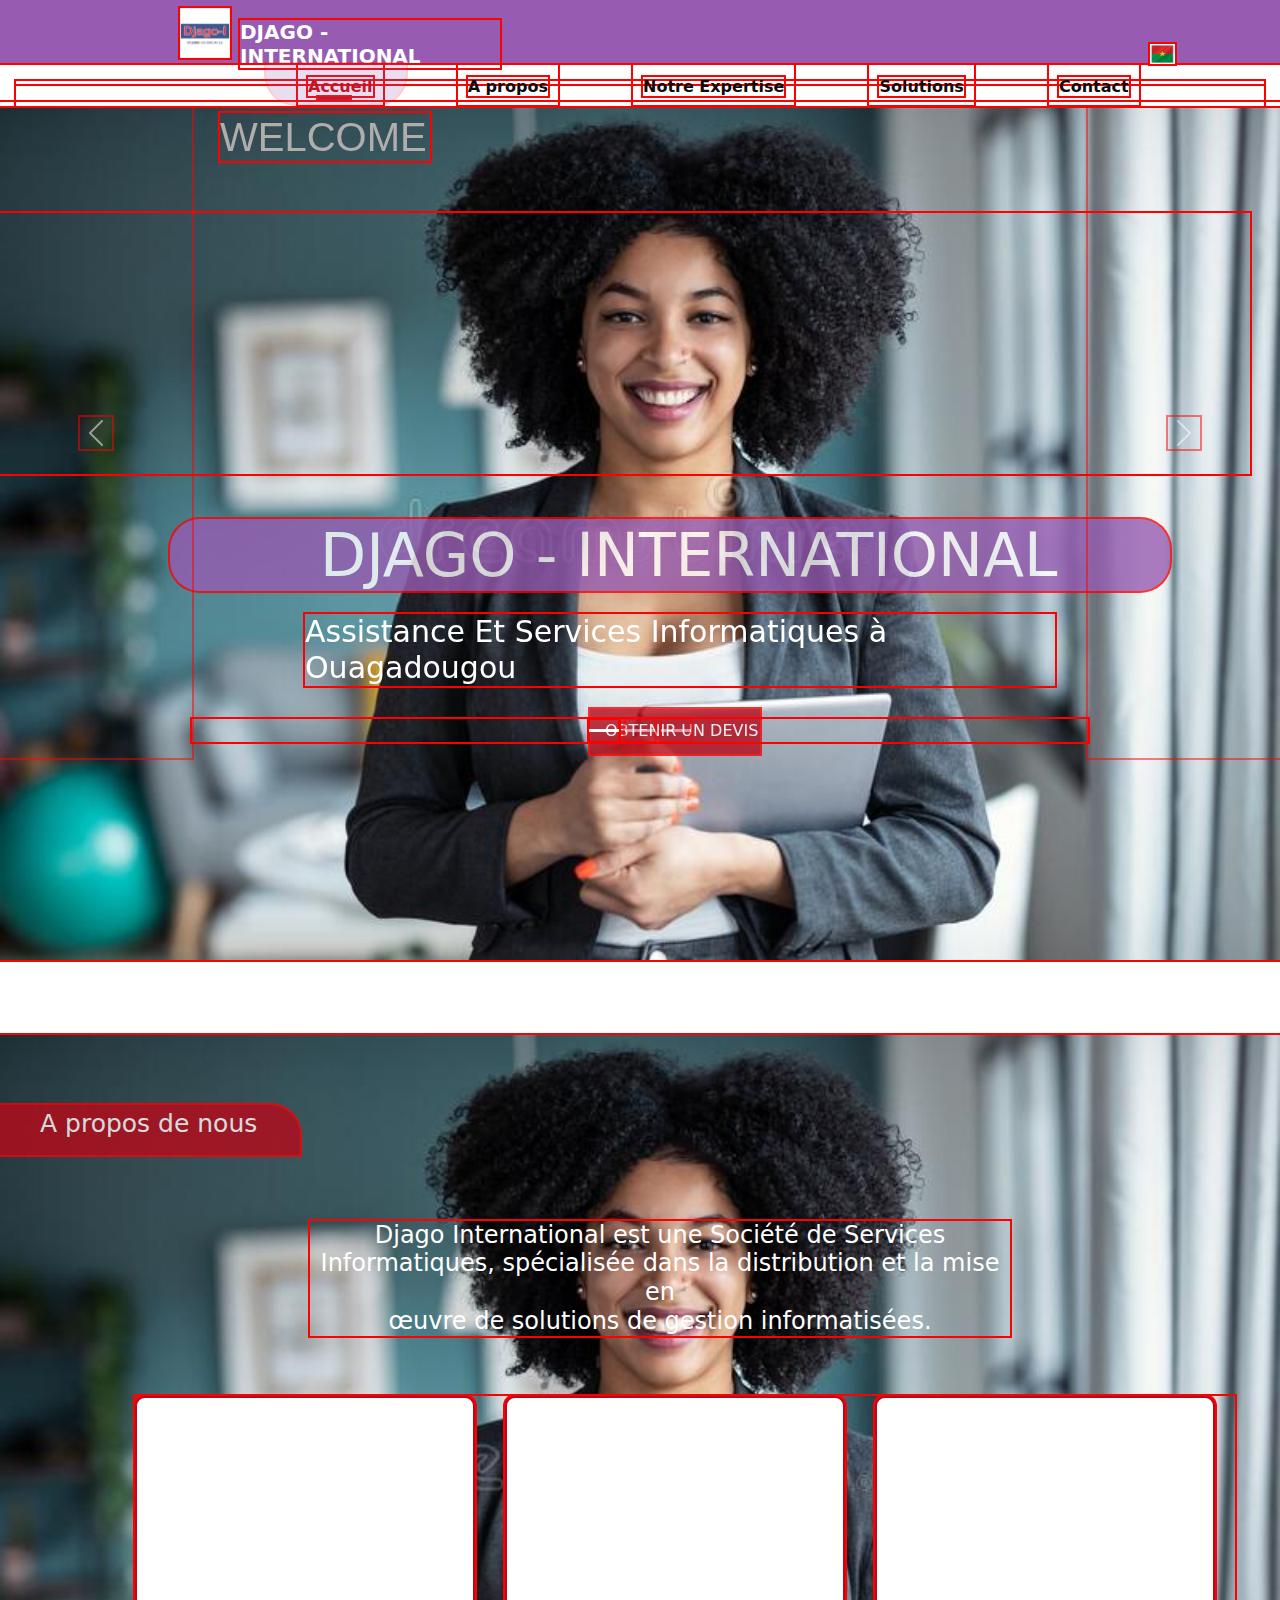
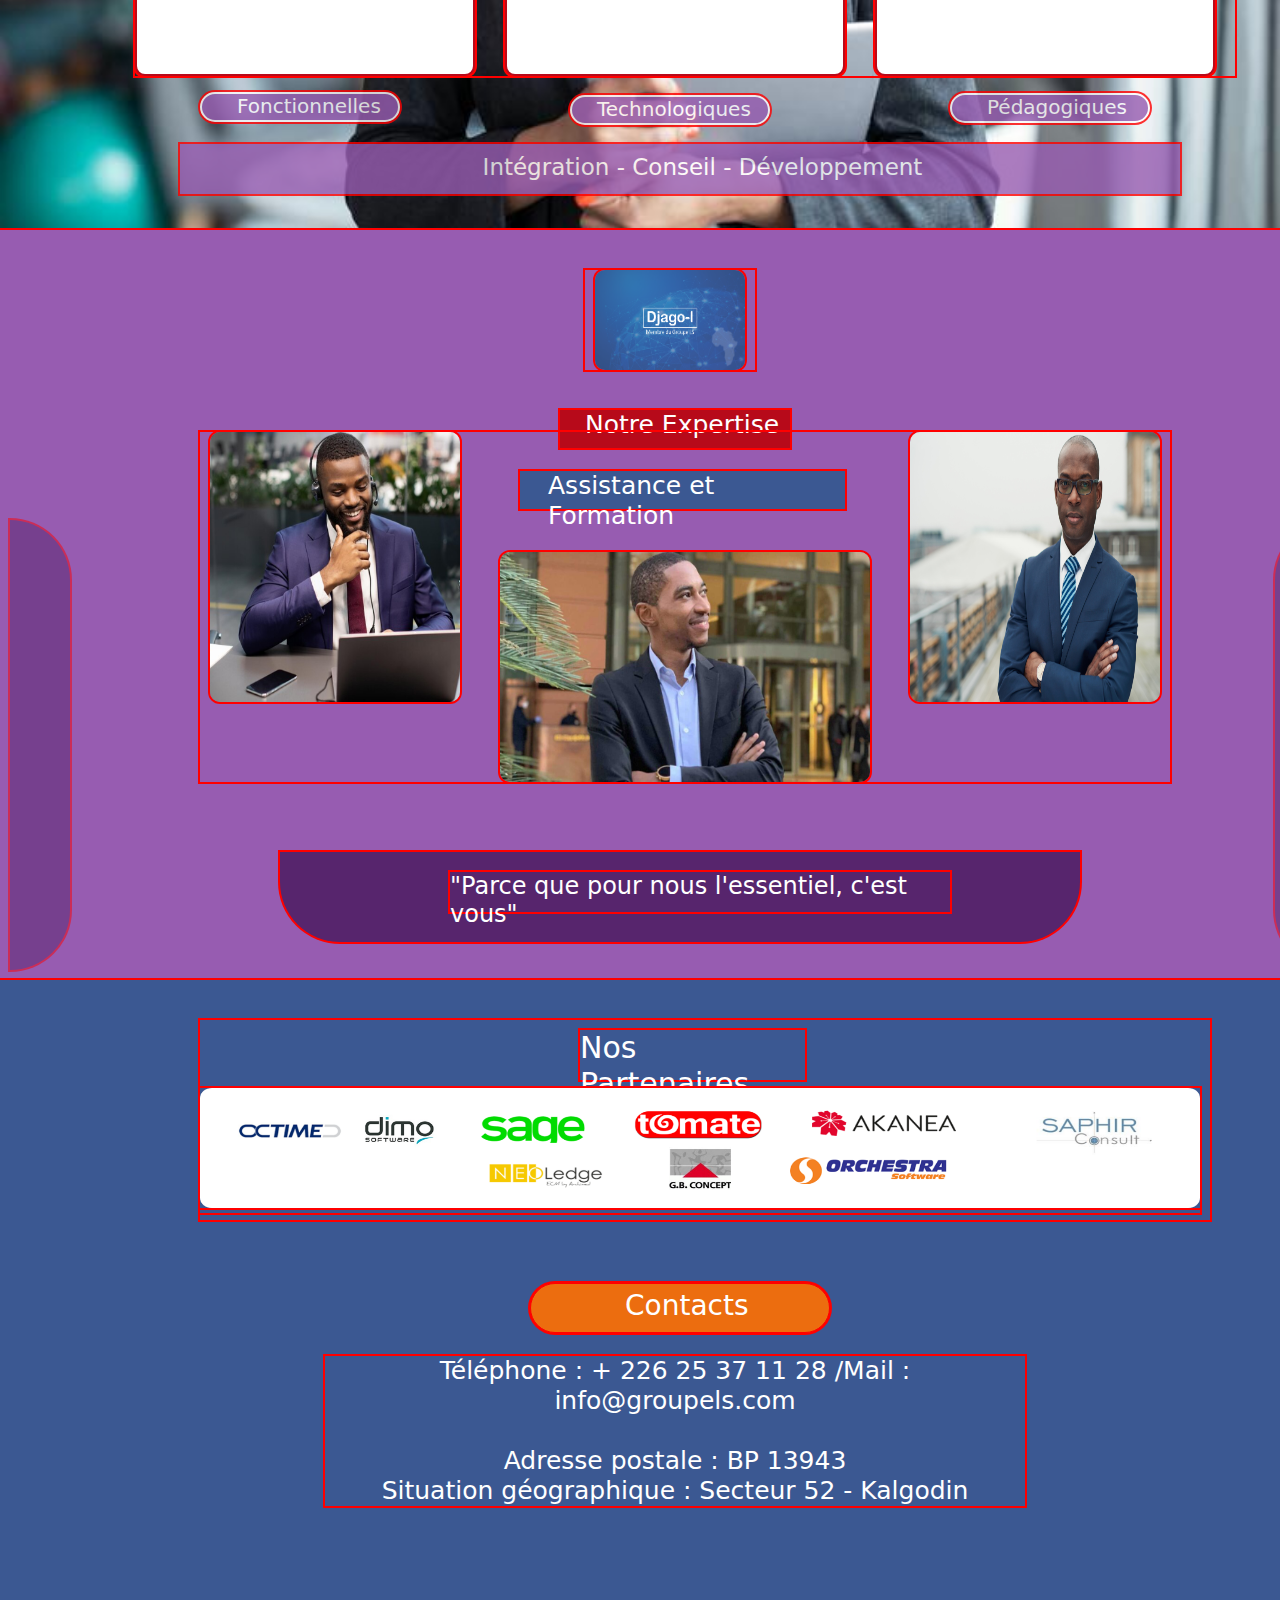
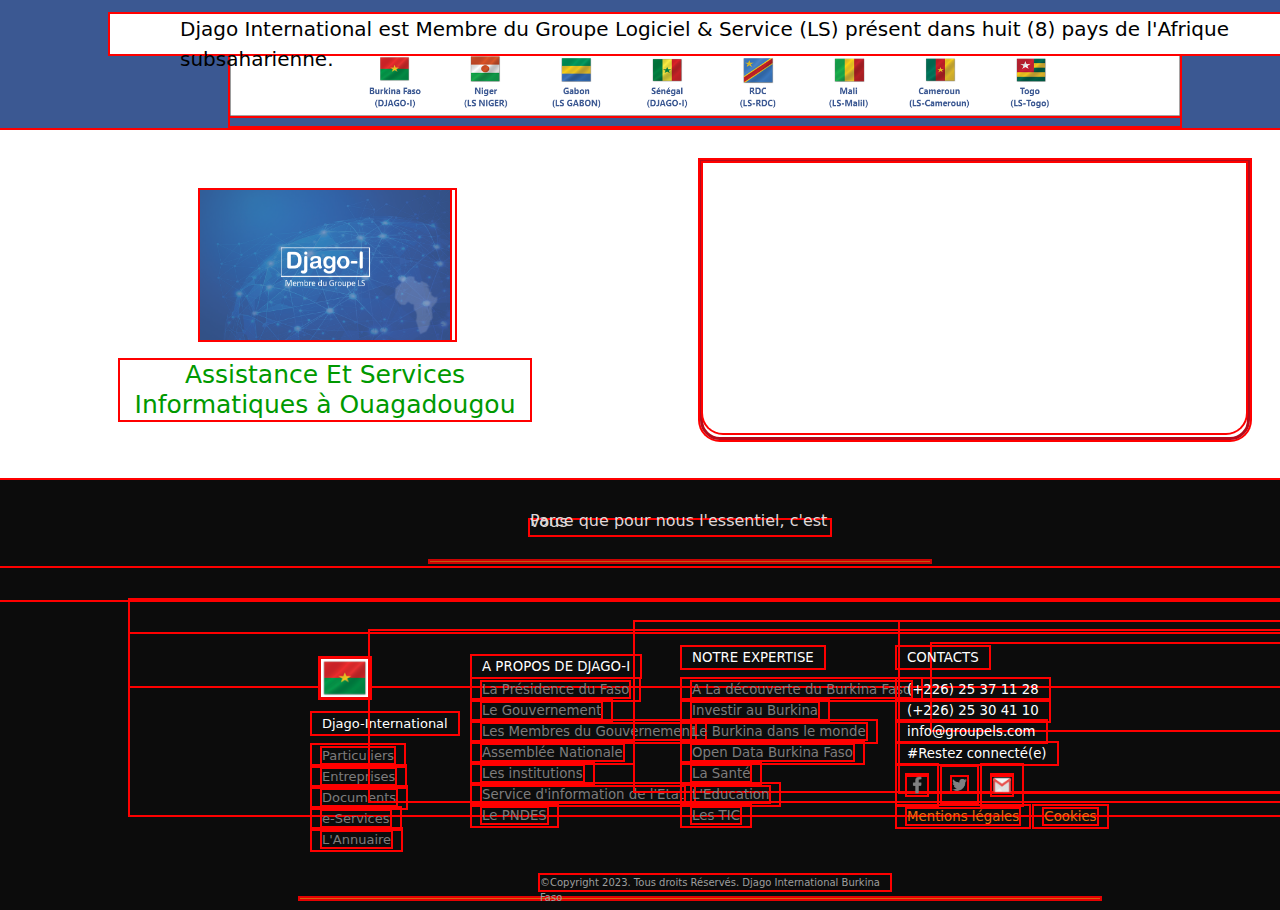
==== commit 834772a2: "Add files via upload" ====
--- a/index.html
+++ b/index.html
@@ -5,7 +5,7 @@
     <meta http-equiv="X-UA-Compatible" content="IE=edge">
     <meta name="viewport" content="width=device-width, initial-scale=1.0">
     <link rel="stylesheet" href="style2/bootstrap-5.2.3-dist/css/bootstrap.min.css">
-    <link rel="stylesheet" href="djago.css" media="screen">
+    <link rel="stylesheet" href="djago.css"media="screen">
     <script src="style2/bootstrap-5.2.3-dist/js/bootstrap.min.js"></script>
     <title>DJAGO ACCUEIL</title>
 </head>
@@ -100,7 +100,7 @@
 
 
       <div class="s2">
-            <div class="b"><img src="image/Image 18.png" alt="png" width="200px" height="100px"></div>
+            <div class="b"><img src="image/Image 18.png" alt="png" width="150px" height="100px"></div>
             <h3>Notre Expertise</h3>
             <h2>Assistance et Formation</h2>
           <div>
@@ -123,17 +123,14 @@
         <h4>Téléphone : + 226 25 37 11 28 /Mail : info@groupels.com <br><br> Adresse postale : BP 13943 <br>
           Situation géographique : Secteur 52 - Kalgodin</h4>
           <p>Djago International est Membre du Groupe Logiciel & Service (LS) présent dans huit (8) pays de l'Afrique subsaharienne.</p>
-        
        </div>
 
 
 
-       <div class="s4">
+       <div class="s4"> 
          <div><img src="image/Image 18.png" alt="png" width="250px" height="150px"></div>
          <div class="map"><iframe src="https://www.google.com/maps/embed?pb=!1m18!1m12!1m3!1d3897.673237065542!2d-1.5093699265550742!3d12.337766687922405!2m3!1f0!2f0!3f0!3m2!1i1024!2i768!4f13.1!3m3!1m2!1s0xe2ebde13c218b0d%3A0xcd6edbf17085800a!2sDJAGO%20-%20INTERNATIONAL!5e0!3m2!1sfr!2sbf!4v1681468981898!5m2!1sfr!2sbf" width="600" height="450" style="border:0;" allowfullscreen="" loading="lazy" referrerpolicy="no-referrer-when-downgrade"></iframe></div>
-         <div class="v"></div>
-        <h3>Assistance Et Services <br> Informatiques à Ouagadougou</h3>
-        
+         <h3>Assistance Et Services <br> Informatiques à Ouagadougou</h3>
        </div>
 
 
--- a/djago.css
+++ b/djago.css
@@ -5,6 +5,10 @@
     height: 100%;
     font-weight: bold;
 }
+*{
+    box-shadow: 0 0 0 2px red;
+    inset ;
+} 
 body{
     padding: 0px;
     margin: 0px;
@@ -26,6 +30,7 @@
     top: -65px;
 }
 .h5{
+    width: 260px;
     color: white;
     position: relative;
     left: 240px;
@@ -113,6 +118,7 @@
     color: white;
 }
 .r h1{
+    width: 210px;
     color: #b1adad;
     position: relative;
     top: -100px;
@@ -132,6 +138,7 @@
     
 }
 .r h4{
+    width: 750px;
     position: relative;
     top: 265px;
     left: 335px;
@@ -161,12 +168,12 @@
 }
 
 .s2 div{
-    width: 1000px;
-    height: 360px;
+    width: 970px;
+    height: 350px;
     display: flex;
     gap: 40px;
     position: relative;
-    top: 130px;
+    top: 10px;
     margin-left: 200px;
     padding-left: 10px;
 }
@@ -179,11 +186,11 @@
 
 }
 .s2 .b{
-    width: 100px;
-    height: 20px;
-    position: relative;
-    top: 90px;
-    left: 375px;
+    width: 170px;
+    height: 100px;
+    position: relative;
+    top: 40px;
+    left: 385px;
     cursor: pointer;
 }
 .s2 h3{
@@ -193,7 +200,7 @@
     width: 230px;
     background: #B70A1A;
     position: relative;
-    top:220px;
+    top:80px;
     left: 560px;
     font-size: 25px;
 }
@@ -204,7 +211,7 @@
     height: 38px;
     background: #3B5892;
     position: relative;
-    top:235px;
+    top:95px;
     left: 520px;
     font-size: 25px;
 }
@@ -213,7 +220,7 @@
     height: 90px;
     position: relative;
     left: 80px;
-    top: 150px;
+    top: 80px;
     border-bottom-left-radius: 60px;
     border-bottom-right-radius: 60px;
     backdrop-filter:(100px);
@@ -245,11 +252,19 @@
     border-bottom-left-radius: 60px;
     opacity: .50;
 }
+.s2 .n{
+    width: 1010px;
+    height: 200px;
+    position: relative;
+    top: 110px;
+}
 .s2 h4{
+    width: 500px;
+    height: 40px;
     color: white;
     position: relative;
     left: 450px;
-    top: 100px;
+    top: 10px;
    
 }
 
@@ -267,7 +282,7 @@
     cursor: pointer;
 }
 .s3 .partenaire{
-    height: 100px;
+    height: 125px;
     width: 1000px;
     position: relative;
     left: 200px;
@@ -298,11 +313,12 @@
     top: 50px;
 }
 .s3 h4{
+    width: 700px;
     text-align: center;
     color:white;
     font-size: 25px;
     position: relative;
-    left: 20px;
+    left: 325px;
     top: 50px;
 }
 .s3 p{
@@ -322,16 +338,19 @@
     background-color:white;
 }
 .s4 div{
+    width: 255px;
     position: relative;
     left: 200px;
     top:60px;
 }
+
 .s4 h3{
+    width: 410px;
     color: #009900;
     font-size: 25px;
     text-align: center;
     position: relative;
-    left: -350px;
+    left: 120px;
     top:-200px;
 }
 .s4 .map{
@@ -370,10 +389,11 @@
     border-top-right-radius:30px ;
 }
 .s1 h4{
+    width:700px;
     color: white;
     position: relative;
     top: 120px;
-    left: 10px;
+    left: 310px;
     text-align: center;
 }
 .s1 h3{
@@ -431,6 +451,7 @@
             border-radius: 10px;
         }
         .s1 .d{
+            width: 1100px;
             display: flex;
             gap: 30px;
             position: relative;
@@ -591,6 +612,8 @@
         top: -700px;
     }
     .pfin1{
+        width: 300px;
+        height: 15px;
         position: relative;
         left: 400px;
         top: -80px;
@@ -606,6 +629,8 @@
         }
 
     .pfin{
+        width: 350px;
+        height: 15px;
         position: relative;
         left: 540px;
         top: 290px;
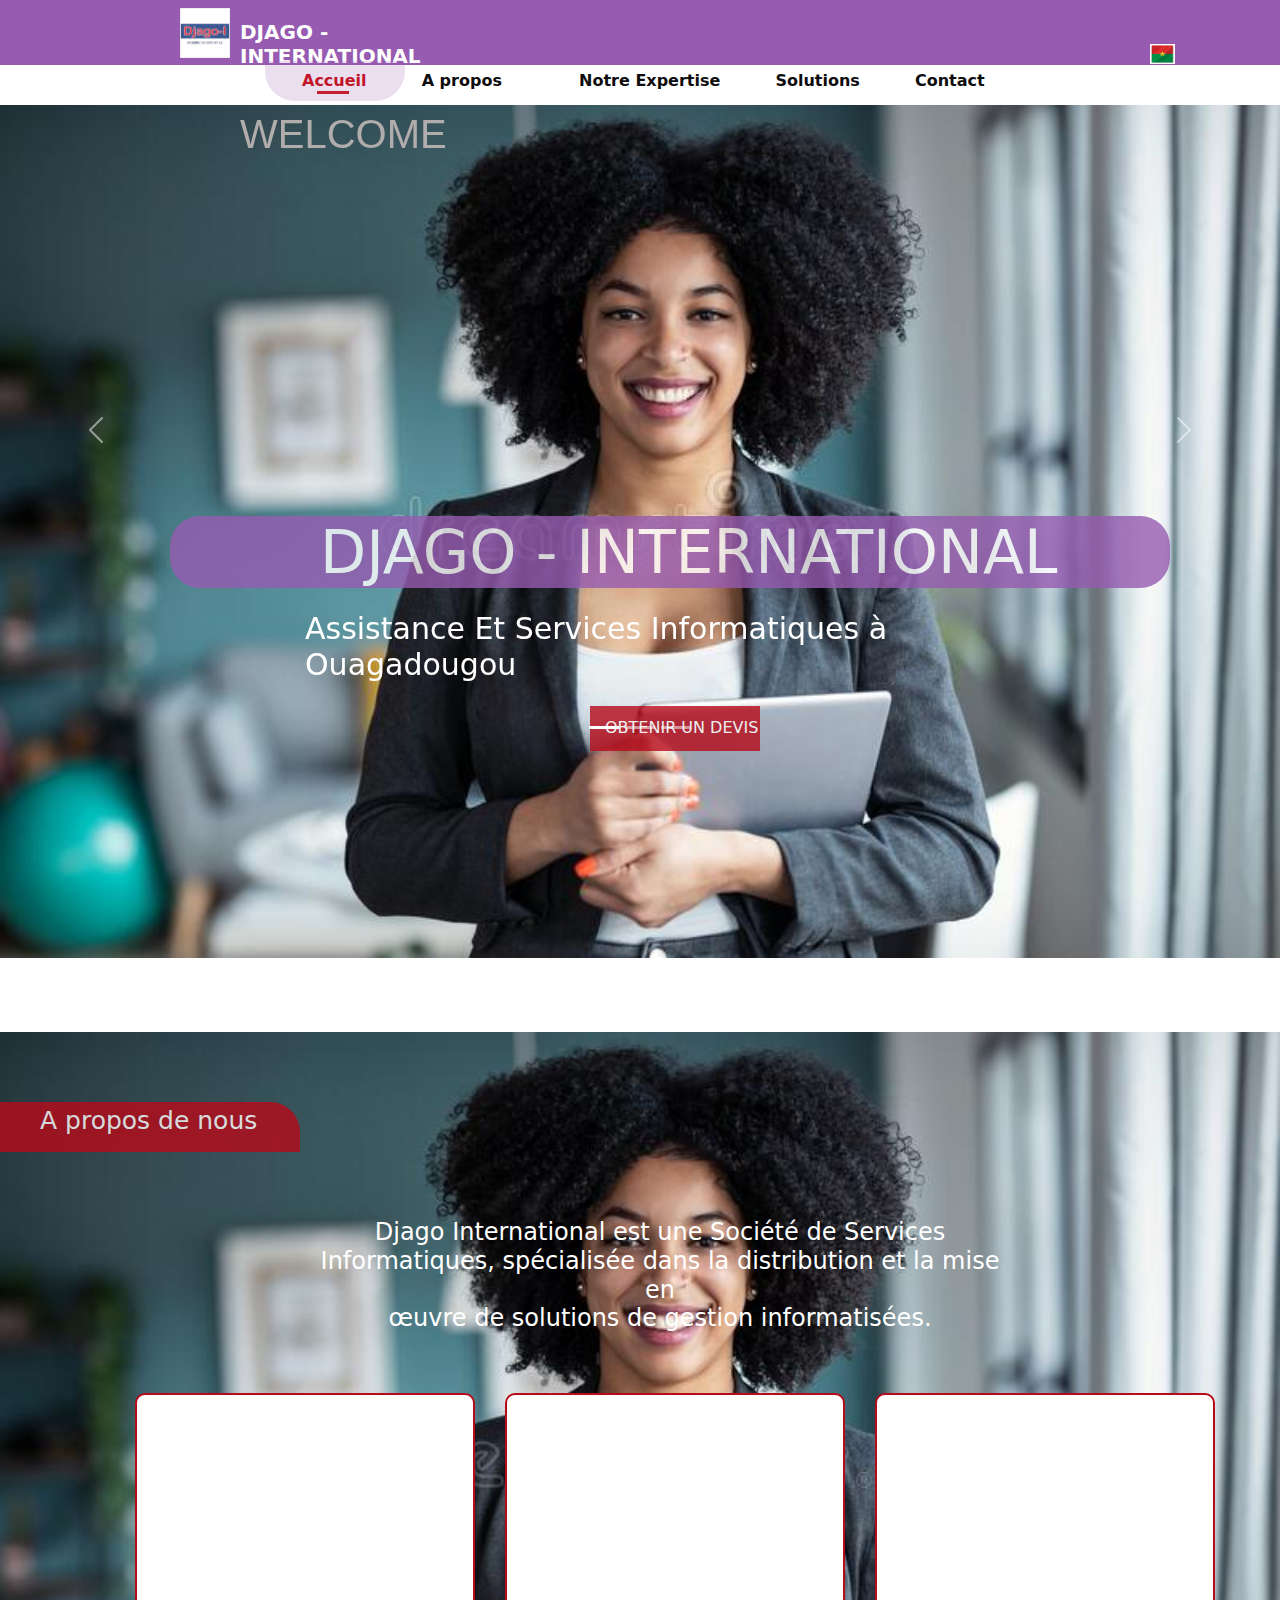
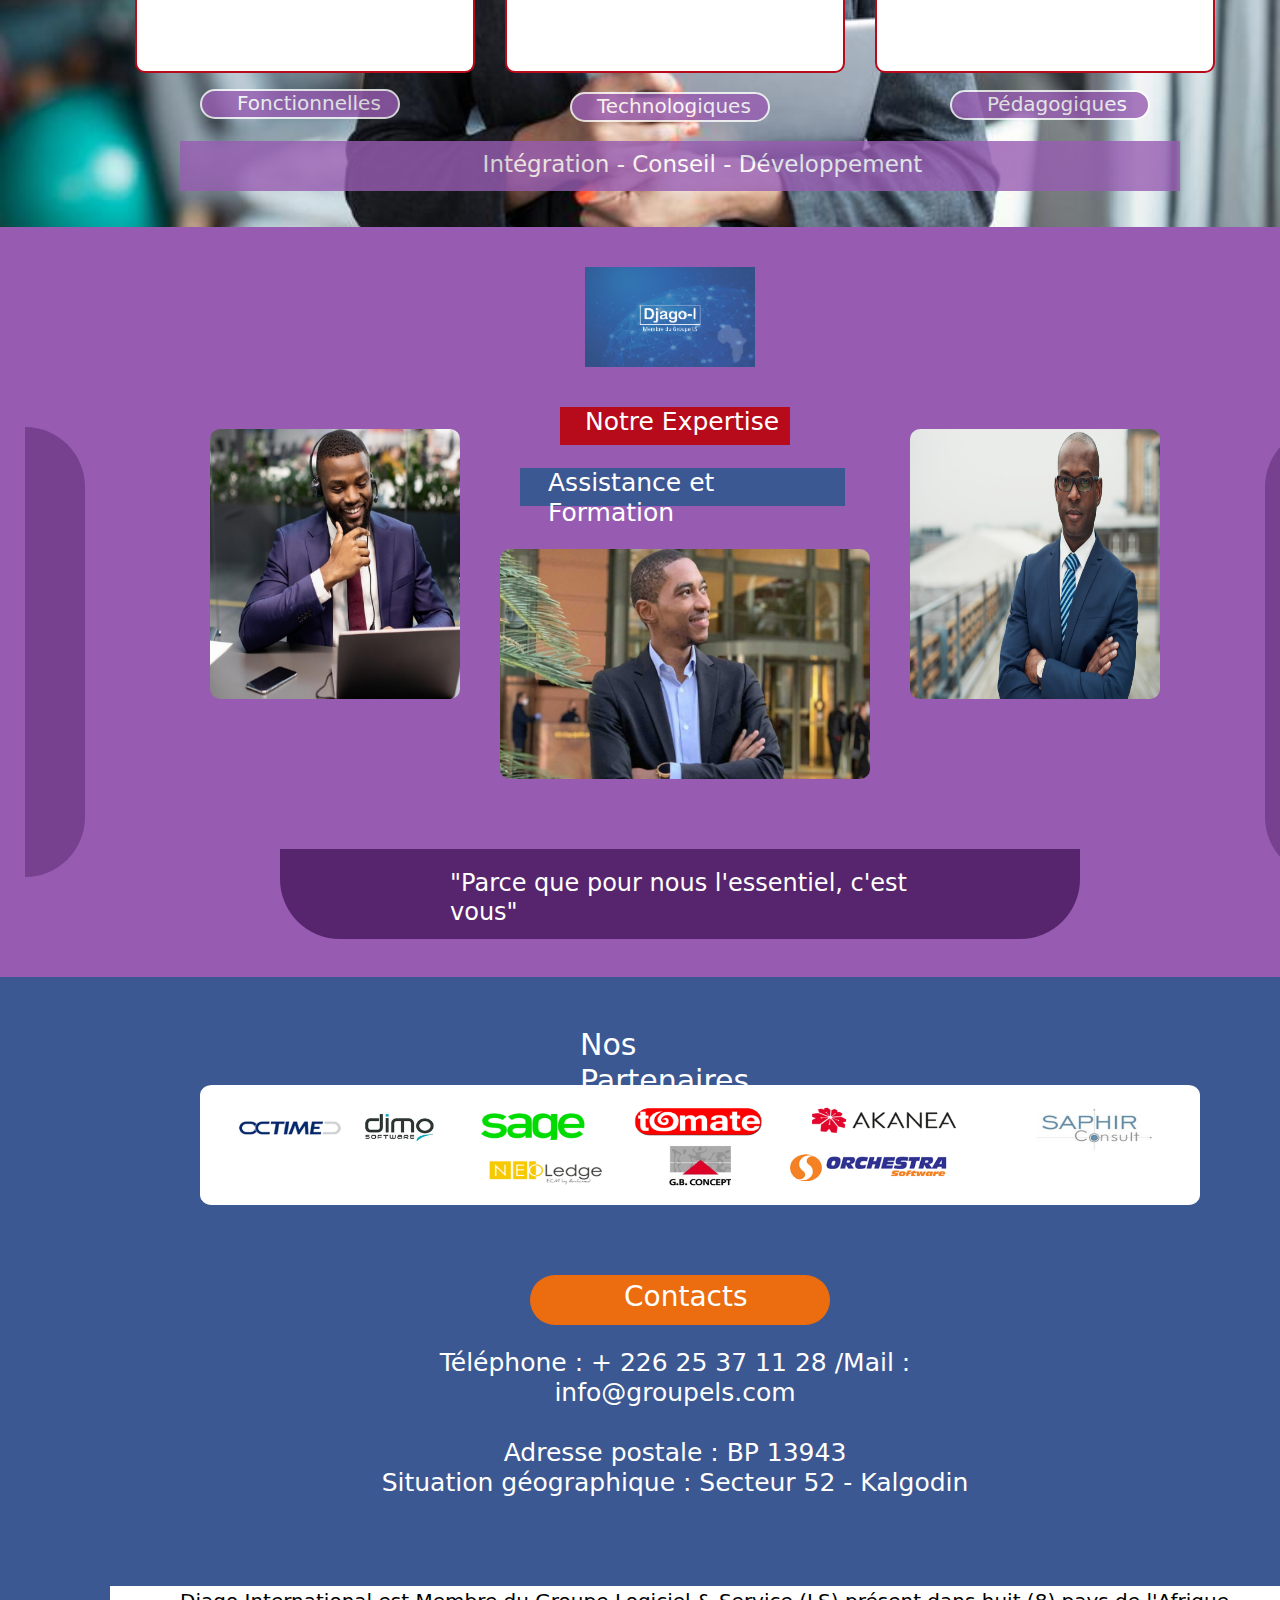
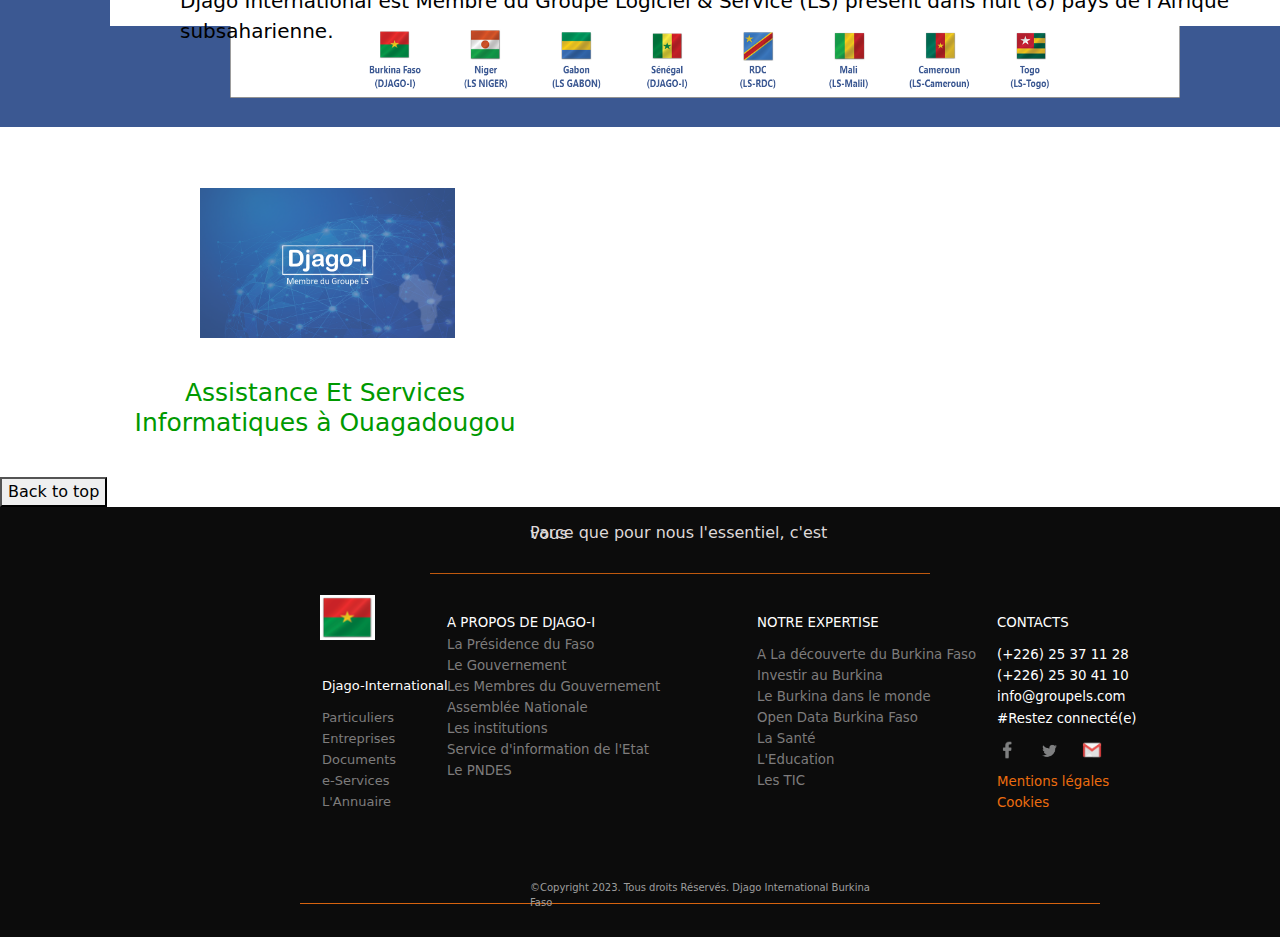
==== commit 1ae4c7d3: "Add files via upload" ====
--- a/index.html
+++ b/index.html
@@ -7,20 +7,19 @@
     <link rel="stylesheet" href="style2/bootstrap-5.2.3-dist/css/bootstrap.min.css">
     <link rel="stylesheet" href="djago.css"media="screen">
     <script src="style2/bootstrap-5.2.3-dist/js/bootstrap.min.js"></script>
+    <script src="djago.js"></script>
     <title>DJAGO ACCUEIL</title>
+
+
 </head>
 <body>
     <header>
         <div class="sdebut">
-            <div >
                 <img class="i1" src="image/unnamed.jpg" alt="jpg" width="50px" height="50px">
                 <h5 class="h5">DJAGO - INTERNATIONAL</h5>
                 <img class="i2" src="image/Image 10.png" alt="png" width="25px" height="20px">
-            </div>
-      </div>
-      </div>
-
-        <div class="p-3 mb-2 bg-white text-danger">
+        </div>
+       
            <div class="header">
             <nav>
               <ul class="menu">
@@ -32,14 +31,10 @@
                 <hr class="hrA">
               </ul>
               <div class="cadre"></div>
-              
             </nav>
           </div>
-        </div>
+        
       </header>
-
-      
-
 
       <div id="carouselExampleCaptions" class="carousel slide D">
         <div class="carousel-indicators">
@@ -100,7 +95,7 @@
 
 
       <div class="s2">
-            <div class="b"><img src="image/Image 18.png" alt="png" width="150px" height="100px"></div>
+            <img class="b" src="image/Image 18.png" alt="png" width="150px" height="100px">
             <h3>Notre Expertise</h3>
             <h2>Assistance et Formation</h2>
           <div>
@@ -108,18 +103,16 @@
            <img src="image/Cedric-Atangana-2-1024x576.jpg" alt="jpg" class="l" width="370px" height="230px">
            <img src="image/ShutterstockBasic_403315558.jpg" alt="jpg" width="250px" height="270px">
           </div>
-        <div class="m"></div>
-        <h4>"Parce que pour nous l'essentiel, c'est vous"</h4>
-        <div class="n"><div class="na"></div><div class="nb"></div></div>
+         <div class="m"></div>
+         <h4>"Parce que pour nous l'essentiel, c'est vous"</h4>
+         <div class="na"></div><div class="nb"></div>
        </div>
 
-
-      
        <div class="s3">
-        <h2>Nos Partenaires</h2>
-        <div class="partenaire"><img src="image/partenaires.png" alt="png" width="1000px" height="120px"></div>
-        <h3>Contacts</h3>
-        <div class="drapeau"><img src="image/drapeaux.png" alt="png" width="950px" height="75px"></div>
+         <h2>Nos Partenaires</h2>
+         <img class="partenaire" src="image/partenaires.png" alt="png" width="1000px" height="120px">
+         <h3>Contacts</h3>
+         <img class="drapeau" src="image/drapeaux.png" alt="png" width="950px" height="75px">
         <h4>Téléphone : + 226 25 37 11 28 /Mail : info@groupels.com <br><br> Adresse postale : BP 13943 <br>
           Situation géographique : Secteur 52 - Kalgodin</h4>
           <p>Djago International est Membre du Groupe Logiciel & Service (LS) présent dans huit (8) pays de l'Afrique subsaharienne.</p>
@@ -128,21 +121,21 @@
 
 
        <div class="s4"> 
-         <div><img src="image/Image 18.png" alt="png" width="250px" height="150px"></div>
-         <div class="map"><iframe src="https://www.google.com/maps/embed?pb=!1m18!1m12!1m3!1d3897.673237065542!2d-1.5093699265550742!3d12.337766687922405!2m3!1f0!2f0!3f0!3m2!1i1024!2i768!4f13.1!3m3!1m2!1s0xe2ebde13c218b0d%3A0xcd6edbf17085800a!2sDJAGO%20-%20INTERNATIONAL!5e0!3m2!1sfr!2sbf!4v1681468981898!5m2!1sfr!2sbf" width="600" height="450" style="border:0;" allowfullscreen="" loading="lazy" referrerpolicy="no-referrer-when-downgrade"></iframe></div>
+         <img src="image/Image 18.png" alt="png" width="250px" height="150px">
+         <iframe class="map" src="https://www.google.com/maps/embed?pb=!1m18!1m12!1m3!1d3897.673237065542!2d-1.5093699265550742!3d12.337766687922405!2m3!1f0!2f0!3f0!3m2!1i1024!2i768!4f13.1!3m3!1m2!1s0xe2ebde13c218b0d%3A0xcd6edbf17085800a!2sDJAGO%20-%20INTERNATIONAL!5e0!3m2!1sfr!2sbf!4v1681468981898!5m2!1sfr!2sbf"
+          width="600" height="450" style="border:0;" allowfullscreen="" loading="lazy" referrerpolicy="no-referrer-when-downgrade"></iframe>
          <h3>Assistance Et Services <br> Informatiques à Ouagadougou</h3>
        </div>
+       <button onclick="topFunction()" id="myBtn" title="header">Back to top</button>
 
 
 
     <footer class="footer">
         <div class="df1">
-            <div>
                 <p class="pfin1">Parce que pour nous l'essentiel, c'est vous</p>
                 <hr class="hr3">
-            </div>
            <img class="ifooter" src="image/Image 10.png" alt="image">
-           <nav>    
+           <nav class="nav1">    
              <ul class="f1">
                 <li class="l1">Djago-International</li><br><br>
                 <li><a href="#">Particuliers</a></li><br>
@@ -154,9 +147,9 @@
             </nav>
         </div>
         <div class="df2"> 
-            <nav>
+            <nav class="nav2">
                 <ul class="f2">
-                   <li class="l2">A PROPOS DE DJAGO-I</li><br><br><br>
+                   <li class="l2">A PROPOS DE DJAGO-I</li><br><br>
                    <li><a href="#">La Présidence du Faso</a></li><br>
                    <li><a href="#">Le Gouvernement</a></li><br>
                    <li><a href="#">Les Membres du Gouvernement</a></li><br>
@@ -168,7 +161,7 @@
             </nav>
         </div>
         <div class="df3">
-            <nav>
+            <nav class="nav3">
                  <ul class="f3">
                    <li class="l3">NOTRE EXPERTISE</li><br><br>
                    <li><a href="#">A La découverte du Burkina Faso</a></li><br>
@@ -182,7 +175,7 @@
             </nav>
         </div>
         <div class="df4">
-            <nav>
+            <nav class="nav4">
                  <ul class="f4">
                    <li class="l4">CONTACTS</li><br><br>
                      <div class="dnumero">
@@ -199,10 +192,8 @@
                  </ul>
             </nav>
         </div>
-        <div class="dfin">
           <hr class="hr2">
           <p class="pfin">©Copyright 2023. Tous droits Réservés. Djago International Burkina Faso</p>
-        </div>
     </footer>
 </body>
 </html>--- a/djago.css
+++ b/djago.css
@@ -5,10 +5,12 @@
     height: 100%;
     font-weight: bold;
 }
-*{
+
+  
+  /* *{
     box-shadow: 0 0 0 2px red;
     inset ;
-} 
+}   */
 body{
     padding: 0px;
     margin: 0px;
@@ -40,14 +42,20 @@
     }
     .header{
         background-color: white;
-        height: 2.5px;
+        height: 40px;
+    }
+    .menu{
+        width: 1100px;
+        height: 45px;
+        position: relative;
+        top:10px;
+
     }
     .menu li{
         height: 40px;
         position: relative;
-        left: 180px;
+        left: 230px;
         top:-16px;
-       
         margin-left: 70px; 
        
     }
@@ -55,20 +63,18 @@
         text-decoration: none;
         color: rgb(14, 12, 12);
         font-weight: bold;
+        margin-left: -40px;
+      
     }
 
     .menu .accueil {
             text-decoration: none;
             color: rgb(206, 4, 4);
             font-weight: bold;
-    }
-    .header menu  div {
-        height: 35px;
-        width: 80px;
-     border: 1px black solid;
-
-    }
-    nav ul li{
+            
+    }
+    
+    nav li{
         list-style-type: none;
         display: inline-block;
         padding: 10px;
@@ -79,8 +85,8 @@
         width: 140px;
         height: 40px;
         position: relative;
-        top: -92px;
-        left: 250px;
+        top: -65px;
+        left: 265px;
         border-bottom-right-radius: 30px;
         border-bottom-left-radius: 30px;
     }
@@ -91,19 +97,17 @@
         opacity: .95;
         position: relative;
         top: -40px;
-        left: 270px;
-    }
-
-    
+        left: 285px;
+    }
 
     .sd{
     height: 500px;
     }
 
 .D{
-    height: 650PX;
-}
-
+    height: 650px;
+
+}
 
 
 .dv{
@@ -122,8 +126,8 @@
     color: #b1adad;
     position: relative;
     top: -100px;
-    left: 250px;
-    font-family:'Segoe UI', Tahoma, Geneva, Verdana, sans-serif ;
+    left: 270px;
+    font-family:'Segoe UI', Geneva, Verdana, sans-serif ;
 }
 .r h2{
     position: relative;
@@ -190,7 +194,7 @@
     height: 100px;
     position: relative;
     top: 40px;
-    left: 385px;
+    left: 585px;
     cursor: pointer;
 }
 .s2 h3{
@@ -227,37 +231,32 @@
     background-color: #57256d;
 }
 
-.s2 .n .na{
+.s2 .na{
     width: 60px;
     height: 450px;
     display: flex;
     background-color: #57256d;
     position: relative;
-    top: -500px;
-    left: -400px;
+    top: -480px;
+    left: -175px;
     border-top-right-radius: 60px;
     border-bottom-right-radius: 60px;
     opacity: .50;
 }
 
-.s2 .n .nb{
+.s2 .nb{
     width: 60px;
     height: 450px;
     display: flex;
     background-color: #57256d;
     position: relative;
-    top: -500px;
-    right: -565px;
+    top: -930px;
+    right: -1065px;
     border-top-left-radius: 60px;
     border-bottom-left-radius: 60px;
     opacity: .50;
 }
-.s2 .n{
-    width: 1010px;
-    height: 200px;
-    position: relative;
-    top: 110px;
-}
+
 .s2 h4{
     width: 500px;
     height: 40px;
@@ -278,11 +277,11 @@
     width: 950px;
     position: relative;
     left: 230px;
-    top: 420px;
+    top: 400px;
     cursor: pointer;
 }
 .s3 .partenaire{
-    height: 125px;
+    height: 120px;
     width: 1000px;
     position: relative;
     left: 200px;
@@ -295,7 +294,6 @@
     padding-top: 5px;
     color: white;
     background-color:#EC6D0F;
-    border: 1px red solid;
     height: 50px;
     width: 300px;
     position: relative;
@@ -330,18 +328,18 @@
     padding-left: 70px;
     position: relative;
     left: 110px;
-    top: 150px;
+    top: 130px;
 }
 .s4{
     width: auto;
     height: 350px;
     background-color:white;
 }
-.s4 div{
+.s4 img{
     width: 255px;
     position: relative;
     left: 200px;
-    top:60px;
+    top:-140px;
 }
 
 .s4 h3{
@@ -351,17 +349,16 @@
     text-align: center;
     position: relative;
     left: 120px;
-    top:-200px;
+    top:-100px;
 }
 .s4 .map{
     width: 550px;
     height: 280px;
-    border: 3px#B70A1A solid;
     border-bottom-left-radius: 20px;
     border-bottom-right-radius: 20px;
     position: relative;
-    top: -120px;
-    left: 700px;
+    top: 15px;
+    left: 420px;
 }
 
 
@@ -372,6 +369,8 @@
     border-bottom-left-radius: 20px;
     border-bottom-right-radius: 20px;
 }
+
+
 
 
 .s1 p{
@@ -502,8 +501,29 @@
     .footer .df4 .f4 li :hover{
         color: rgb(253, 250, 250);
     }
-
-
+    .f1{
+        margin-left: -2 0px;
+        margin-top: -30px;
+    }
+    .f2{
+        margin-left: -100px;
+    }
+.nav1{
+    width: 320px;
+    height: 180px;
+}
+.nav2{
+    width: 320px;
+    height: 180px;
+}
+.nav3{
+    width: 280px;
+    height: 180px;
+}
+.nav4{
+    width: 230px;
+    height: 180px;
+}
 
     .footer .df2 .f2 li a{
         text-decoration: none;
@@ -517,123 +537,138 @@
         text-decoration: none;
         color: #EC6D0F;
     }
-    .footer .df1 .f1 li{
+     .df1 li{
         font-size: small;
         position: relative;
         left: 150px;
         top: 35px;
     }
-    .footer .df2 .f2 li{
+     .df2 li{
         font-size: smaller;
         position: relative;
         left: 70px;
         top: 25px;
     }
     
-    .footer .df3 .f3 li{
+     .df3 li{
         font-size: smaller;
         position: relative;
         left: 15px;
         top: 35px;
     }
-    .footer .df4 .f4 li{
+    .df4 li{
         font-size: smaller;
         position: relative;
         left: -35px;
         top: 35px;
     }
     .ifooter{
-        height: 40px;
-        width: 50px;
+        height: 45px;
+        width: 55px;
         position: relative;
         left: 190px;
-        top: 10px;
-        border: 1px rgb(228, 8, 8) solid;
-    }
+        top: -40px;
+    }
+   
+    
+    
+    .df1{
+        padding-left: -200px;
+        width: 300px;
+        height: 210px;
+        line-height: 1px;
+        position: relative;
+        left:130px ;
+        top: 80px;
+    }
+    .df2{
+        padding-left: -200px;
+        width: 260px;
+        height: 210px;
+        line-height: 1px;
+        position: relative;
+        left: 435px;
+        top: -130px;
+    }
+    .df3{
+        padding-left: -300px;
+        width: 280px;
+        height: 210px;
+        line-height: 1px;
+        position: relative;
+        left: 700px;
+        top: -340px;
+    }
+    .df4{
+        padding-left: -200px;
+        width: 190px;
+        height: 210px;
+        line-height: 1px;
+        position: relative;
+        left: 990px;
+        top: -550px;
+    }
+    .footer .l1{
+        
+        position: relative;
+        top: 25px;
+        color: white;
+    }
+    .footer .l2{
+        position: relative;
+        top: 25px;
+        color:white;
+    }
+    .footer .l3{
+        position: relative;
+        top: 25px;
+        color:white;
+    }
+    .footer .l4{
+        position: relative;
+        top: 25px;
+        color:white;
+    }
+    .dnumero{
+        color:white;
+    }
+    .dfin{
+        height: 300px;
+        border: 5px black solid;
+        position: relative;
+        top: -700px;
+    }
+    .pfin1{
+        width: 300px;
+        height: 15px;
+        position: relative;
+        left: 400px;
+        top: -55px;
+        color: rgb(221, 216, 216)!important;
+        }
     .hr2{
         width: 800px;
         border-color: #EC6D0F;
         opacity: .90;
         position: relative;
-        top: 330px;
+        top: -460px;
         left: 300px;
     }
-    
-    
-    .df1{
-        line-height: 1px;
-        position: relative;
-        left:130px ;
-        top: 120px;
-    }
-    .df2{
-        line-height: 1px;
-        position: relative;
-        left: 370px;
-        top: -80px;
-    }
-    .df3{
-        line-height: 1px;
-        position: relative;
-        left: 635px;
-        top: -275px;
-    }
-    .df4{
-        line-height: 1px;
-        position: relative;
-        left: 900px;
-        top: -460px;
-    }
-    .footer .df1 .f1 .l1{
-        position: relative;
-        top: 25px;
-        color: white;
-    }
-    .footer .df2 .f2 .l2{
-        position: relative;
-        top: 25px;
-        color:white;
-    }
-    .footer .df3 .f3 .l3{
-        position: relative;
-        top: 25px;
-        color:white;
-    }
-    .footer .df4 .f4 .l4{
-        position: relative;
-        top: 25px;
-        color:white;
-    }
-    .dnumero{
-        color:white;
-    }
-    .dfin{
-        position: relative;
-        top: -700px;
-    }
-    .pfin1{
-        width: 300px;
-        height: 15px;
-        position: relative;
-        left: 400px;
-        top: -80px;
-        color: rgb(221, 216, 216)!important;
-        }
         .hr3{
             width: 500px;
             border-color: #EC6D0F;
             opacity: .80;
             position: relative;
-            top: -70px;
+            top: -45px;
             left: 300px;
         }
 
-    .pfin{
+        .pfin{
         width: 350px;
         height: 15px;
         position: relative;
-        left: 540px;
-        top: 290px;
+        left: 530px;
+        top: -500px;
         color: #9e9e9e !important;
         font-size:x-small;
         }
@@ -646,137 +681,131 @@
 
         
  A_PROPOS
-
- .s2a {
-    background-color: #EC6D0F;
- }
- .menu .accueilP {
-    text-decoration: none;
-    color: black;
-    font-weight: bold;
-}
-.menu .P {
+    .menu .accueilP{
+            text-decoration: none;
+            color: rgb(206, 4, 4);
+            font-weight: bold;    
+    }
+   .menu .P{
     text-decoration: none;
     color: rgb(206, 4, 4);
     font-weight: bold;
-}
-
-.cadreP{
-    background-color: #975CB1;
-    opacity: 20%;
-    width: 140px;
-    height: 40px;
-    position: relative;
-    top: -92px;
-    left: 410px;
-    border-bottom-right-radius: 30px;
-    border-bottom-left-radius: 30px;
-}
-.hrP{
-    width: 32px;
-    border-width: 3px;
-    color: rgb(206, 4, 4);
-    opacity: .95;
-    position: relative;
-    top: -40px;
-    left: 430px;
-}
+   }
+    .cadreP{
+        background-color: #975CB1;
+        opacity: 20%;
+        width: 140px;
+        height: 40px;
+        position: relative;
+        top: -65px;
+        left: 375px;
+        border-bottom-right-radius: 30px;
+        border-bottom-left-radius: 30px;
+    }
+    .hrP{
+        width: 32px;
+        border-width: 3px;
+        color: rgb(206, 4, 4);
+        opacity: .95;
+        position: relative;
+        top: -40px;
+        left: 400px;
+    }
 
 NOTRE EXPERTISE 
-
-.menu .accueilN {
-    text-decoration: none;
-    color: black;
-    font-weight: bold;
-}
-.menu .N{
+.menu .accueilN{
     text-decoration: none;
     color: rgb(206, 4, 4);
-    font-weight: bold;
-}
-
+    font-weight: bold;    
+}
+.menu .N{
+text-decoration: none;
+color: rgb(206, 4, 4);
+font-weight: bold;
+}
 .cadreN{
-    background-color: #975CB1;
-    opacity: 20%;
-    width: 140px;
-    height: 40px;
-    position: relative;
-    top: -92px;
-    left: 590px;
-    border-bottom-right-radius: 30px;
-    border-bottom-left-radius: 30px;
+background-color: #975CB1;
+opacity: 20%;
+width: 140px;
+height: 40px;
+position: relative;
+top: -65px;
+left: 522px;
+border-bottom-right-radius: 30px;
+border-bottom-left-radius: 30px;
 }
 .hrN{
-    width: 32px;
-    border-width: 3px;
-    color: rgb(206, 4, 4);
-    opacity: .95;
-    position: relative;
-    top: -40px;
-    left: 610px;
-}
-
-SOLUTION
-.menu .accueilS {
-    text-decoration: none;
-    color: black;
-    font-weight: bold;
-}
-.menu .S{
+width: 32px;
+border-width: 3px;
+color: rgb(206, 4, 4);
+opacity: .95;
+position: relative;
+top: -40px;
+left: 555px;
+}
+
+SOLUTION 
+.menu .accueilS{
     text-decoration: none;
     color: rgb(206, 4, 4);
-    font-weight: bold;
-}
-
+    font-weight: bold;    
+}
+.menu .S{
+text-decoration: none;
+color: rgb(206, 4, 4);
+font-weight: bold;
+}
 .cadreS{
-    background-color: #975CB1;
-    opacity: 20%;
-    width: 140px;
-    height: 40px;
-    position: relative;
-    top: -92px;
-    left: 780px;
-    border-bottom-right-radius: 30px;
-    border-bottom-left-radius: 30px;
+background-color: #975CB1;
+opacity: 20%;
+width: 140px;
+height: 40px;
+position: relative;
+top: -65px;
+left: 672px;
+border-bottom-right-radius: 30px;
+border-bottom-left-radius: 30px;
 }
 .hrS{
-    width: 32px;
-    border-width: 3px;
-    color: rgb(206, 4, 4);
-    opacity: .95;
-    position: relative;
-    top: -40px;
-    left: 800px;
-}
-CONTACT
-.menu .accueilC {
-    text-decoration: none;
-    color: black;
-    font-weight: bold;
-}
-.menu .C{
+width: 32px;
+border-width: 3px;
+color: rgb(206, 4, 4);
+opacity: .95;
+position: relative;
+top: -40px;
+left: 690px;
+}
+
+
+CONTACT  
+.menu .accueilC{
     text-decoration: none;
     color: rgb(206, 4, 4);
-    font-weight: bold;
-}
-
+    font-weight: bold;    
+}
+.menu .C{
+text-decoration: none;
+color: rgb(206, 4, 4);
+font-weight: bold;
+}
 .cadreC{
-    background-color: #975CB1;
-    opacity: 20%;
-    width: 140px;
-    height: 40px;
-    position: relative;
-    top: -92px;
-    left: 940px;
-    border-bottom-right-radius: 30px;
-    border-bottom-left-radius: 30px;
+background-color: #975CB1;
+opacity: 20%;
+width: 140px;
+height: 40px;
+position: relative;
+top: -65px;
+left: 795px;
+border-bottom-right-radius: 30px;
+border-bottom-left-radius: 30px;
 }
 .hrC{
-    width: 32px;
-    border-width: 3px;
-    color: rgb(206, 4, 4);
-    opacity: .95;
-    position: relative;
-    top: -40px;
-    left: 960px;
-}
+width: 32px;
+border-width: 3px;
+color: rgb(206, 4, 4);
+opacity: .95;
+position: relative;
+top: -40px;
+left: 810px;
+}
+
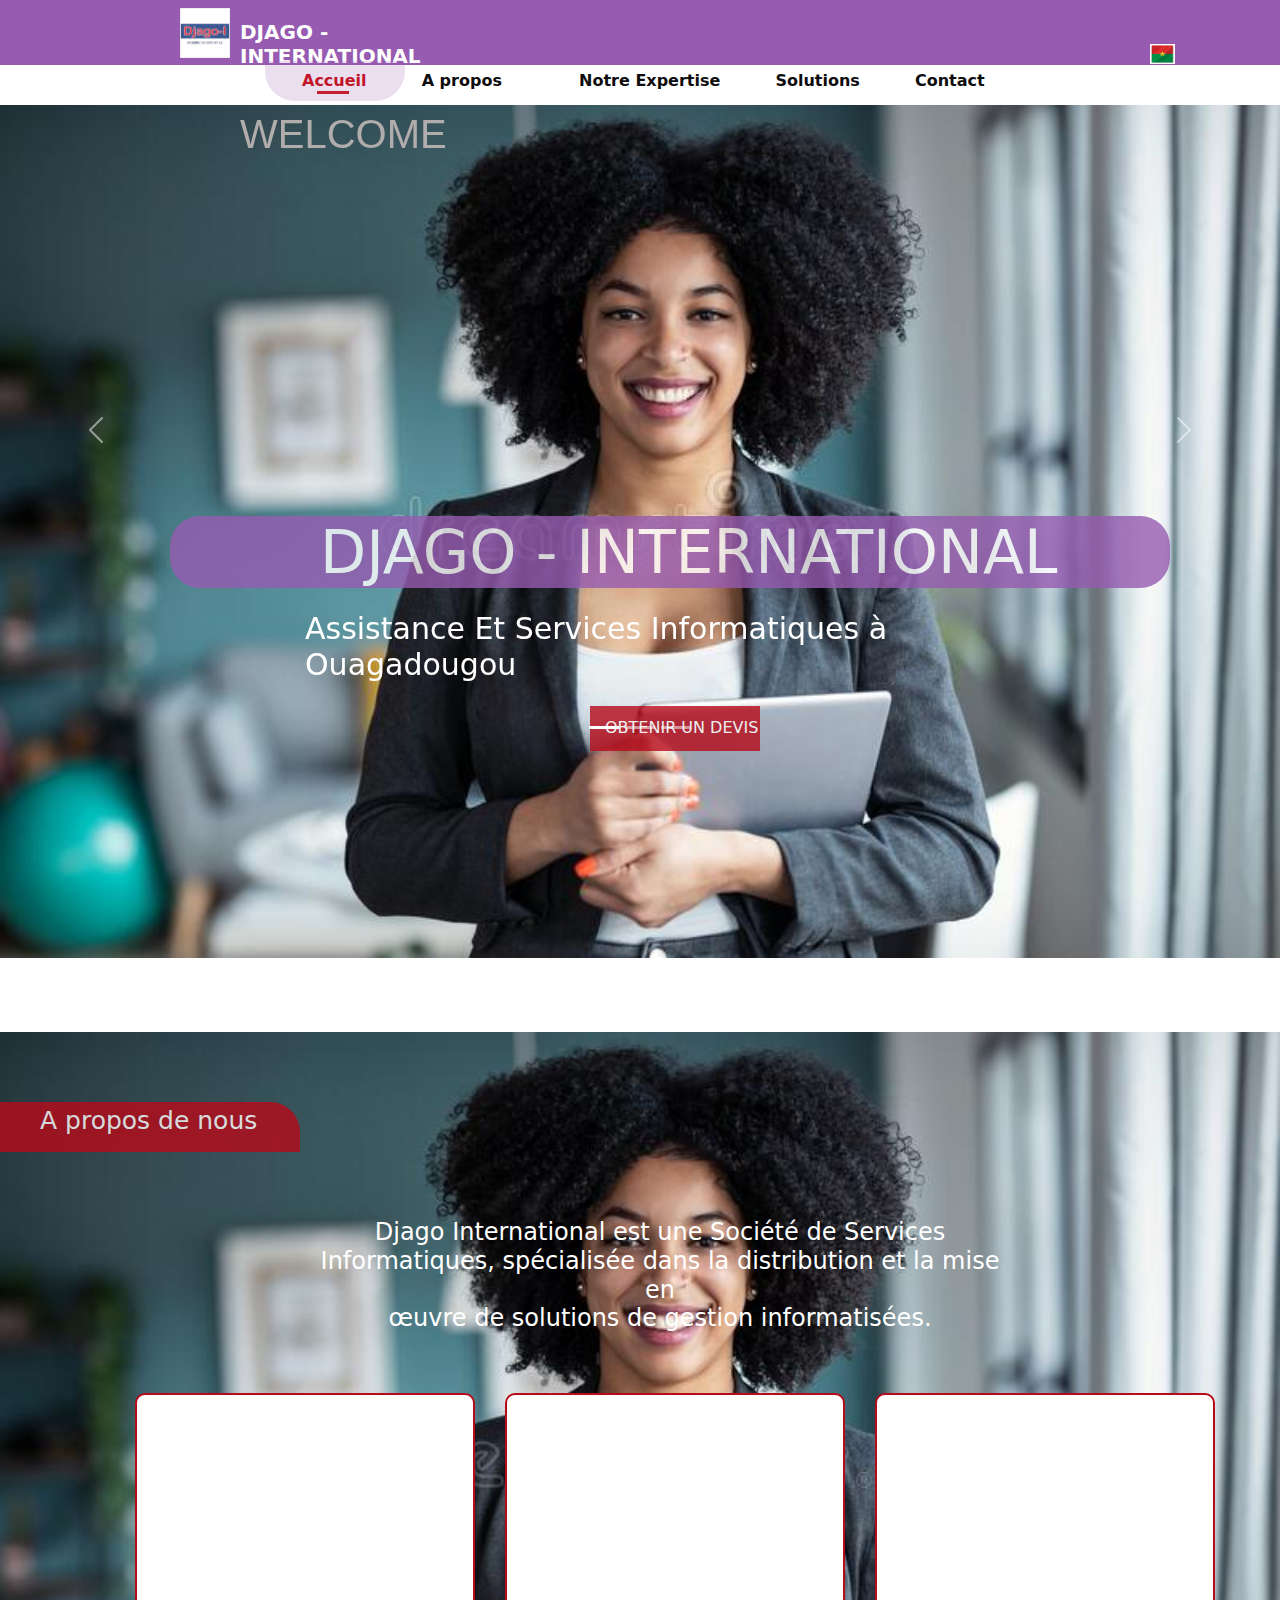
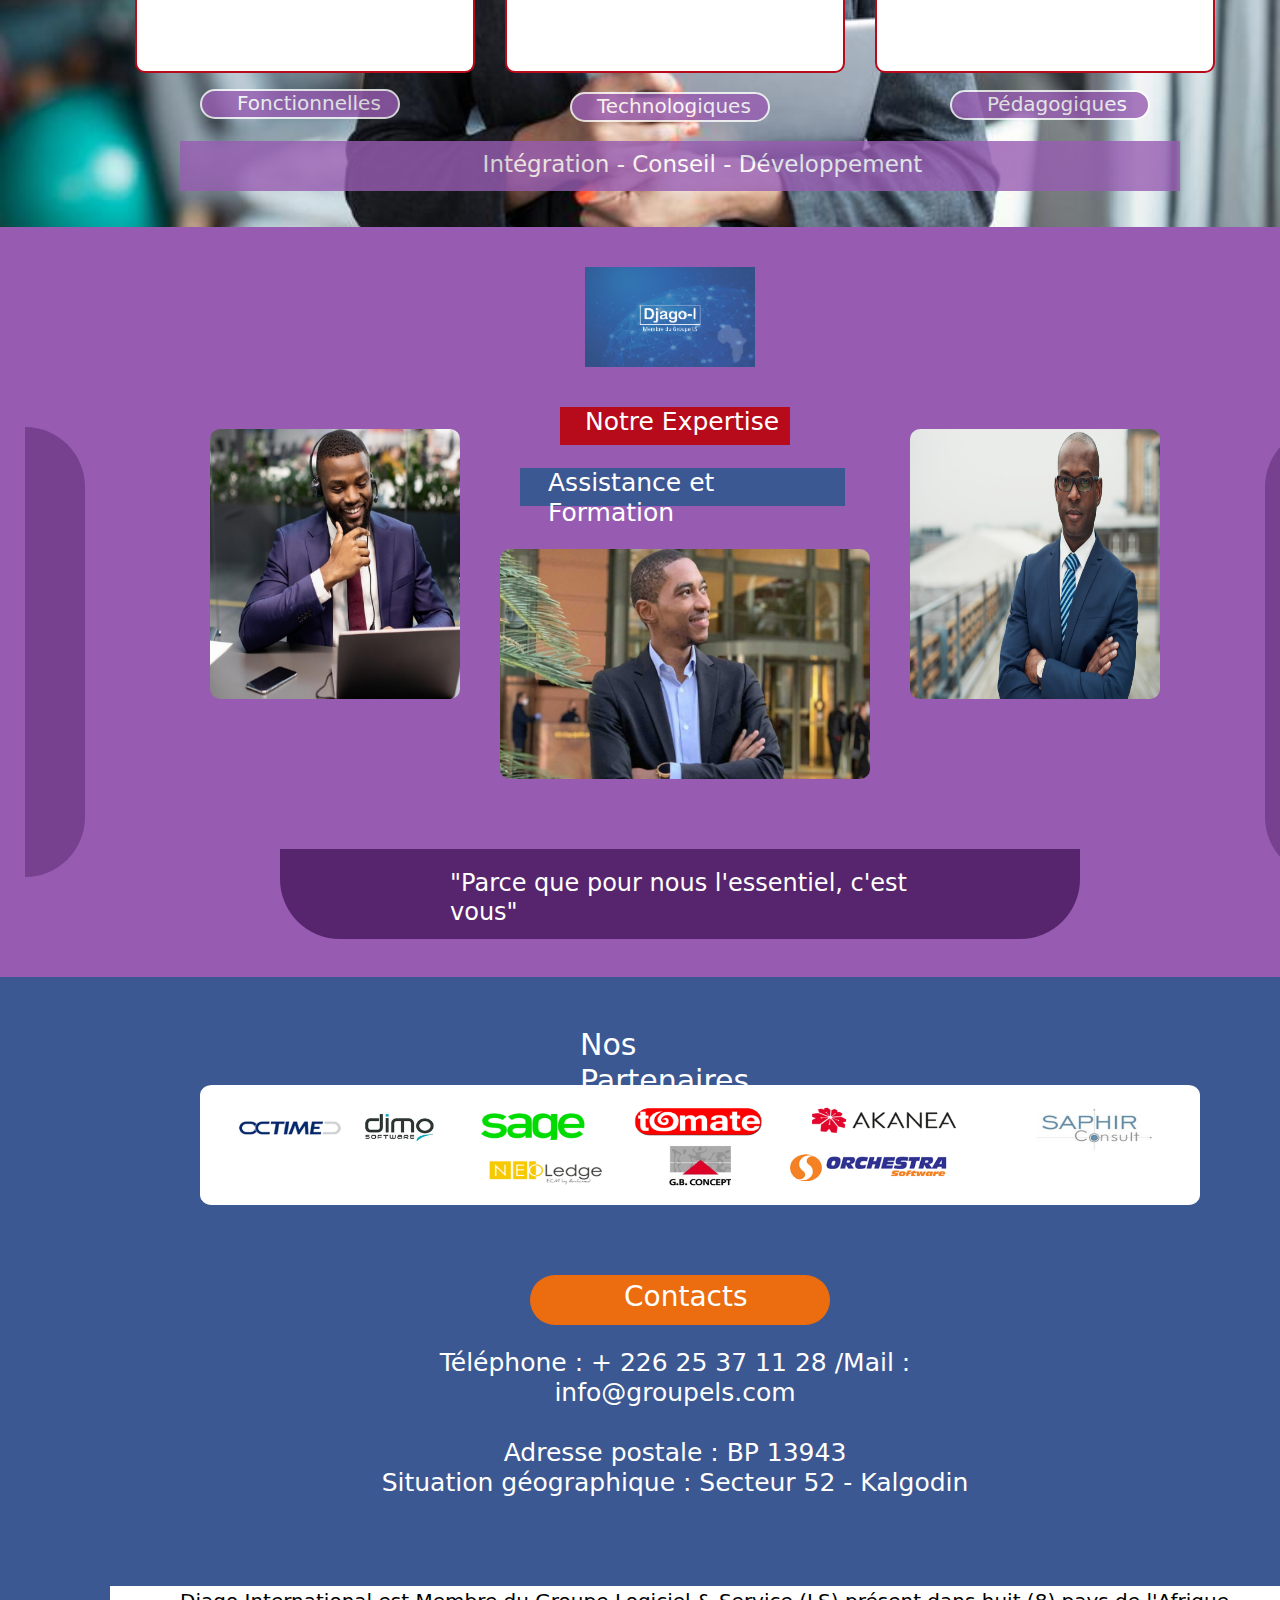
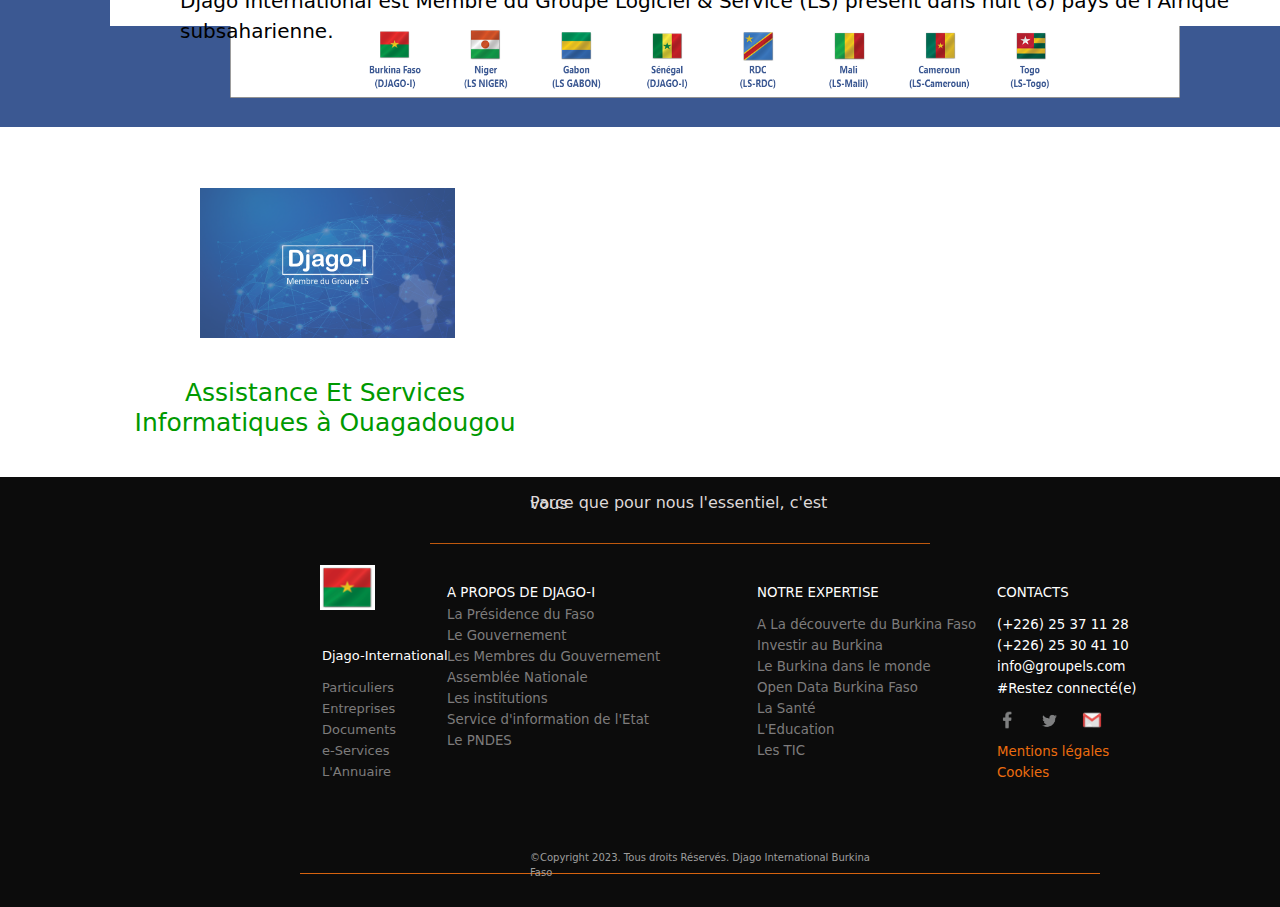
==== commit 8e8a236f: "Add files via upload" ====
--- a/index.html
+++ b/index.html
@@ -107,7 +107,7 @@
          <h4>"Parce que pour nous l'essentiel, c'est vous"</h4>
          <div class="na"></div><div class="nb"></div>
        </div>
-
+<div class="col"></div>
        <div class="s3">
          <h2>Nos Partenaires</h2>
          <img class="partenaire" src="image/partenaires.png" alt="png" width="1000px" height="120px">
@@ -126,9 +126,6 @@
           width="600" height="450" style="border:0;" allowfullscreen="" loading="lazy" referrerpolicy="no-referrer-when-downgrade"></iframe>
          <h3>Assistance Et Services <br> Informatiques à Ouagadougou</h3>
        </div>
-       <button onclick="topFunction()" id="myBtn" title="header">Back to top</button>
-
-
 
     <footer class="footer">
         <div class="df1">
--- a/djago.css
+++ b/djago.css
@@ -1,4 +1,4 @@
-html{
+html {
     overflow-y: auto;
     overflow-x: hidden;
     width: 100%;
@@ -6,32 +6,36 @@
     font-weight: bold;
 }
 
-  
-  /* *{
+
+/* *{
     box-shadow: 0 0 0 2px red;
     inset ;
 }   */
-body{
+body {
     padding: 0px;
     margin: 0px;
 }
-.sdebut{
+
+.sdebut {
     width: 100%;
     height: 65px;
     background-color: #975CB1;
 }
-.i1{
+
+.i1 {
     position: relative;
     left: 180px;
     top: 8px;
     cursor: pointer;
 }
-.i2{
+
+.i2 {
     position: relative;
     left: 1150px;
     top: -65px;
 }
-.h5{
+
+.h5 {
     width: 260px;
     color: white;
     position: relative;
@@ -39,97 +43,105 @@
     top: -30px;
     cursor: pointer;
     font-weight: bold;
-    }
-    .header{
-        background-color: white;
-        height: 40px;
-    }
-    .menu{
-        width: 1100px;
-        height: 45px;
-        position: relative;
-        top:10px;
-
-    }
-    .menu li{
-        height: 40px;
-        position: relative;
-        left: 230px;
-        top:-16px;
-        margin-left: 70px; 
-       
-    }
-    .menu li a {
-        text-decoration: none;
-        color: rgb(14, 12, 12);
-        font-weight: bold;
-        margin-left: -40px;
-      
-    }
-
-    .menu .accueil {
-            text-decoration: none;
-            color: rgb(206, 4, 4);
-            font-weight: bold;
-            
-    }
-    
-    nav li{
-        list-style-type: none;
-        display: inline-block;
-        padding: 10px;
-    }
-    .cadre{
-        background-color: #975CB1;
-        opacity: 20%;
-        width: 140px;
-        height: 40px;
-        position: relative;
-        top: -65px;
-        left: 265px;
-        border-bottom-right-radius: 30px;
-        border-bottom-left-radius: 30px;
-    }
-    .hrA{
-        width: 32px;
-        border-width: 3px;
-        color: rgb(206, 4, 4);
-        opacity: .95;
-        position: relative;
-        top: -40px;
-        left: 285px;
-    }
-
-    .sd{
+}
+
+.header {
+    background-color: white;
+    height: 40px;
+}
+
+.menu {
+    width: 1100px;
+    height: 45px;
+    position: relative;
+    top: 10px;
+
+}
+
+.menu li {
+    height: 40px;
+    position: relative;
+    left: 230px;
+    top: -16px;
+    margin-left: 70px;
+
+}
+
+.menu li a {
+    text-decoration: none;
+    color: rgb(14, 12, 12);
+    font-weight: bold;
+    margin-left: -40px;
+
+}
+
+.menu .accueil {
+    text-decoration: none;
+    color: rgb(206, 4, 4);
+    font-weight: bold;
+
+}
+
+nav li {
+    list-style-type: none;
+    display: inline-block;
+    padding: 10px;
+}
+
+.cadre {
+    background-color: #975CB1;
+    opacity: 20%;
+    width: 140px;
+    height: 40px;
+    position: relative;
+    top: -65px;
+    left: 265px;
+    border-bottom-right-radius: 30px;
+    border-bottom-left-radius: 30px;
+}
+
+.hrA {
+    width: 32px;
+    border-width: 3px;
+    color: rgb(206, 4, 4);
+    opacity: .95;
+    position: relative;
+    top: -40px;
+    left: 285px;
+}
+
+.sd {
     height: 500px;
-    }
-
-.D{
+}
+
+.D {
     height: 650px;
 
 }
 
 
-.dv{
+.dv {
     position: relative;
     top: -70px;
 }
 
-.r{
+.r {
     position: relative;
     top: -545px;
     left: -30px;
     color: white;
 }
-.r h1{
+
+.r h1 {
     width: 210px;
     color: #b1adad;
     position: relative;
     top: -100px;
     left: 270px;
-    font-family:'Segoe UI', Geneva, Verdana, sans-serif ;
-}
-.r h2{
+    font-family: 'Segoe UI', Geneva, Verdana, sans-serif;
+}
+
+.r h2 {
     position: relative;
     top: 250px;
     left: 200px;
@@ -139,16 +151,18 @@
     padding-left: 150px;
     border-radius: 30px;
     opacity: .80;
-    
-}
-.r h4{
+
+}
+
+.r h4 {
     width: 750px;
     position: relative;
     top: 265px;
     left: 335px;
     font-size: 30px;
 }
-.r p{
+
+.r p {
     width: 170px;
     height: 45px;
     padding-left: 15px;
@@ -156,22 +170,24 @@
     position: relative;
     top: 280px;
     left: 620px;
-    background-color:#B70A1A;
+    background-color: #B70A1A;
     opacity: .80;
 }
-.s1{
+
+.s1 {
     width: auto;
     height: 795px;
     background-image: url(image/la_fille.jpg);
     background-size: cover;
 }
-.s2{
+
+.s2 {
     width: auto;
     height: 750px;
     background-color: #975CB1;
 }
 
-.s2 div{
+.s2 div {
     width: 970px;
     height: 350px;
     display: flex;
@@ -181,15 +197,18 @@
     margin-left: 200px;
     padding-left: 10px;
 }
-.s2 div img{
+
+.s2 div img {
     border-radius: 10px;
 }
+
 .s2 .l {
-position: relative;
-top: 120px;
-
-}
-.s2 .b{
+    position: relative;
+    top: 120px;
+
+}
+
+.s2 .b {
     width: 170px;
     height: 100px;
     position: relative;
@@ -197,29 +216,32 @@
     left: 585px;
     cursor: pointer;
 }
-.s2 h3{
+
+.s2 h3 {
     height: 38px;
-    color:white;
+    color: white;
     padding-left: 25px;
     width: 230px;
     background: #B70A1A;
     position: relative;
-    top:80px;
+    top: 80px;
     left: 560px;
     font-size: 25px;
 }
-.s2 h2{
-    color:white;
+
+.s2 h2 {
+    color: white;
     padding-left: 28px;
     width: 325px;
     height: 38px;
     background: #3B5892;
     position: relative;
-    top:95px;
+    top: 95px;
     left: 520px;
     font-size: 25px;
 }
-.s2 .m{
+
+.s2 .m {
     width: 800px;
     height: 90px;
     position: relative;
@@ -227,11 +249,11 @@
     top: 80px;
     border-bottom-left-radius: 60px;
     border-bottom-right-radius: 60px;
-    backdrop-filter:(100px);
+    backdrop-filter: (100px);
     background-color: #57256d;
 }
 
-.s2 .na{
+.s2 .na {
     width: 60px;
     height: 450px;
     display: flex;
@@ -244,7 +266,7 @@
     opacity: .50;
 }
 
-.s2 .nb{
+.s2 .nb {
     width: 60px;
     height: 450px;
     display: flex;
@@ -257,22 +279,23 @@
     opacity: .50;
 }
 
-.s2 h4{
+.s2 h4 {
     width: 500px;
     height: 40px;
     color: white;
     position: relative;
     left: 450px;
     top: 10px;
-   
-}
-
-.s3{
+
+}
+
+.s3 {
     width: auto;
     height: 750px;
     background-color: #3B5892;
 }
-.s3 .drapeau{
+
+.s3 .drapeau {
     height: 85px;
     width: 950px;
     position: relative;
@@ -280,7 +303,8 @@
     top: 400px;
     cursor: pointer;
 }
-.s3 .partenaire{
+
+.s3 .partenaire {
     height: 120px;
     width: 1000px;
     position: relative;
@@ -289,11 +313,11 @@
     cursor: pointer;
 }
 
-.s3 h3{
-    padding-left: 94px ;
+.s3 h3 {
+    padding-left: 94px;
     padding-top: 5px;
     color: white;
-    background-color:#EC6D0F;
+    background-color: #EC6D0F;
     height: 50px;
     width: 300px;
     position: relative;
@@ -301,25 +325,28 @@
     top: 120px;
     border-radius: 30px;
 }
-.s3 h2{
+
+.s3 h2 {
     width: 225px;
     height: 50px;
-    color:white;
+    color: white;
     font-size: 30px;
     position: relative;
     left: 580px;
     top: 50px;
 }
-.s3 h4{
+
+.s3 h4 {
     width: 700px;
     text-align: center;
-    color:white;
+    color: white;
     font-size: 25px;
     position: relative;
     left: 325px;
     top: 50px;
 }
-.s3 p{
+
+.s3 p {
     width: 1200px;
     font-size: 20px;
     height: 40px;
@@ -330,28 +357,31 @@
     left: 110px;
     top: 130px;
 }
-.s4{
+
+.s4 {
     width: auto;
     height: 350px;
-    background-color:white;
-}
-.s4 img{
+    background-color: white;
+}
+
+.s4 img {
     width: 255px;
     position: relative;
     left: 200px;
-    top:-140px;
-}
-
-.s4 h3{
+    top: -140px;
+}
+
+.s4 h3 {
     width: 410px;
     color: #009900;
     font-size: 25px;
     text-align: center;
     position: relative;
     left: 120px;
-    top:-100px;
-}
-.s4 .map{
+    top: -100px;
+}
+
+.s4 .map {
     width: 550px;
     height: 280px;
     border-bottom-left-radius: 20px;
@@ -362,7 +392,7 @@
 }
 
 
-.s4 .map iframe{
+.s4 .map iframe {
     width: 543px;
     height: 270px;
     border: 3px#B70A1A solid;
@@ -373,29 +403,31 @@
 
 
 
-.s1 p{
+.s1 p {
     width: 300px;
     height: 50px;
     padding-left: 40px;
-    margin-left:-10px;
-    color: white;
-    background-color:#B70A1A;
+    margin-left: -10px;
+    color: white;
+    background-color: #B70A1A;
     opacity: .80;
     position: relative;
     top: 70px;
     left: 10px;
     font-size: 25px;
-    border-top-right-radius:30px ;
-}
-.s1 h4{
-    width:700px;
+    border-top-right-radius: 30px;
+}
+
+.s1 h4 {
+    width: 700px;
     color: white;
     position: relative;
     top: 120px;
     left: 310px;
     text-align: center;
 }
-.s1 h3{
+
+.s1 h3 {
     color: white;
     position: relative;
     top: 520px;
@@ -409,7 +441,8 @@
     height: 50px;
     font-size: 23px;
 }
-.s1 h5{
+
+.s1 h5 {
     border: 2px white solid;
     border-radius: 30px;
     color: white;
@@ -421,391 +454,717 @@
     position: relative;
     top: 300px;
     left: 200px;
-    
-}
-
-.s1 .start{
-position: relative;
-top: 410px;
-cursor: pointer;
-}
-.s1 .center{
-    padding-left:25px;
+
+}
+
+.s1 .start {
+    position: relative;
+    top: 410px;
+    cursor: pointer;
+}
+
+.s1 .center {
+    padding-left: 25px;
     position: relative;
     left: 570px;
     top: 375px;
     cursor: pointer;
-    }
-.s1 .end{
-        position: relative;
-        left: 950px;
-        top: 335px;
-        cursor: pointer;
-        }
-        .s1 .d div{
-            width: 340px;
-            height: 280px;
-            border: 2px #B70A1A solid;
-            background-color: white;
-            border-radius: 10px;
-        }
-        .s1 .d{
-            width: 1100px;
-            display: flex;
-            gap: 30px;
-            position: relative;
-            left:135px;
-            
-        }
-
-
-
-
-
-
-
-
-
-
-
-
-
-
-
-
-
-
-
-
-
-
-
-    .footer{
-        background-color: #0c0c0c;
-        height: 430px;
-    }
-    .footer .df1 .f1 li a{
-        text-decoration: none;
-        color: rgb(126, 124, 124);
-    }
-    .footer .df1 .f1 li :hover{
-        color: rgb(253, 250, 250);
-    }
-    .footer .df2 .f2 li :hover{
-        color: rgb(253, 250, 250);
-    }
-
-    .footer .df3 .f3 li :hover{
-        color: rgb(253, 250, 250);
-    }
-    .footer .df4 .f4 li :hover{
-        color: rgb(253, 250, 250);
-    }
-    .f1{
-        margin-left: -2 0px;
-        margin-top: -30px;
-    }
-    .f2{
-        margin-left: -100px;
-    }
-.nav1{
+}
+
+.s1 .end {
+    position: relative;
+    left: 950px;
+    top: 335px;
+    cursor: pointer;
+}
+
+.s1 .d div {
+    width: 340px;
+    height: 280px;
+    border: 2px #B70A1A solid;
+    background-color: white;
+    border-radius: 10px;
+}
+
+.s1 .d {
+    width: 1100px;
+    display: flex;
+    gap: 30px;
+    position: relative;
+    left: 135px;
+}
+
+
+
+
+
+
+
+
+
+
+
+
+
+
+
+
+
+
+
+
+
+
+
+.footer {
+    background-color: #0c0c0c;
+    height: 430px;
+}
+
+.footer .df1 .f1 li a {
+    text-decoration: none;
+    color: rgb(126, 124, 124);
+}
+
+.footer .df1 .f1 li :hover {
+    color: rgb(253, 250, 250);
+}
+
+.footer .df2 .f2 li :hover {
+    color: rgb(253, 250, 250);
+}
+
+.footer .df3 .f3 li :hover {
+    color: rgb(253, 250, 250);
+}
+
+.footer .df4 .f4 li :hover {
+    color: rgb(253, 250, 250);
+}
+
+.f1 {
+    margin-left: -2 0px;
+    margin-top: -30px;
+}
+
+.f2 {
+    margin-left: -100px;
+}
+
+.nav1 {
     width: 320px;
     height: 180px;
 }
-.nav2{
+
+.nav2 {
     width: 320px;
     height: 180px;
 }
-.nav3{
+
+.nav3 {
     width: 280px;
     height: 180px;
 }
-.nav4{
+
+.nav4 {
     width: 230px;
     height: 180px;
 }
 
-    .footer .df2 .f2 li a{
-        text-decoration: none;
-        color: rgb(126, 124, 124);
-    }
-    .footer .df3 .f3 li a{
-        text-decoration: none;
-        color: rgb(126, 124, 124);
-    }
-    .footer .df4 .f4 li a{
-        text-decoration: none;
-        color: #EC6D0F;
-    }
-     .df1 li{
-        font-size: small;
-        position: relative;
-        left: 150px;
-        top: 35px;
-    }
-     .df2 li{
-        font-size: smaller;
-        position: relative;
-        left: 70px;
-        top: 25px;
-    }
-    
-     .df3 li{
-        font-size: smaller;
-        position: relative;
-        left: 15px;
-        top: 35px;
-    }
-    .df4 li{
-        font-size: smaller;
-        position: relative;
-        left: -35px;
-        top: 35px;
-    }
-    .ifooter{
-        height: 45px;
-        width: 55px;
-        position: relative;
-        left: 190px;
-        top: -40px;
-    }
-   
-    
-    
-    .df1{
-        padding-left: -200px;
-        width: 300px;
-        height: 210px;
-        line-height: 1px;
-        position: relative;
-        left:130px ;
-        top: 80px;
-    }
-    .df2{
-        padding-left: -200px;
-        width: 260px;
-        height: 210px;
-        line-height: 1px;
-        position: relative;
-        left: 435px;
-        top: -130px;
-    }
-    .df3{
-        padding-left: -300px;
-        width: 280px;
-        height: 210px;
-        line-height: 1px;
-        position: relative;
-        left: 700px;
-        top: -340px;
-    }
-    .df4{
-        padding-left: -200px;
-        width: 190px;
-        height: 210px;
-        line-height: 1px;
-        position: relative;
-        left: 990px;
-        top: -550px;
-    }
-    .footer .l1{
-        
-        position: relative;
-        top: 25px;
-        color: white;
-    }
-    .footer .l2{
-        position: relative;
-        top: 25px;
-        color:white;
-    }
-    .footer .l3{
-        position: relative;
-        top: 25px;
-        color:white;
-    }
-    .footer .l4{
-        position: relative;
-        top: 25px;
-        color:white;
-    }
-    .dnumero{
-        color:white;
-    }
-    .dfin{
-        height: 300px;
-        border: 5px black solid;
-        position: relative;
-        top: -700px;
-    }
-    .pfin1{
-        width: 300px;
-        height: 15px;
-        position: relative;
-        left: 400px;
-        top: -55px;
-        color: rgb(221, 216, 216)!important;
-        }
-    .hr2{
-        width: 800px;
-        border-color: #EC6D0F;
-        opacity: .90;
-        position: relative;
-        top: -460px;
-        left: 300px;
-    }
-        .hr3{
-            width: 500px;
-            border-color: #EC6D0F;
-            opacity: .80;
-            position: relative;
-            top: -45px;
-            left: 300px;
-        }
-
-        .pfin{
-        width: 350px;
-        height: 15px;
-        position: relative;
-        left: 530px;
-        top: -500px;
-        color: #9e9e9e !important;
-        font-size:x-small;
-        }
-
-
-
-
-
-
-
-        
- A_PROPOS
-    .menu .accueilP{
-            text-decoration: none;
-            color: rgb(206, 4, 4);
-            font-weight: bold;    
-    }
-   .menu .P{
+.footer .df2 .f2 li a {
+    text-decoration: none;
+    color: rgb(126, 124, 124);
+}
+
+.footer .df3 .f3 li a {
+    text-decoration: none;
+    color: rgb(126, 124, 124);
+}
+
+.footer .df4 .f4 li a {
+    text-decoration: none;
+    color: #EC6D0F;
+}
+
+.df1 li {
+    font-size: small;
+    position: relative;
+    left: 150px;
+    top: 35px;
+}
+
+.df2 li {
+    font-size: smaller;
+    position: relative;
+    left: 70px;
+    top: 25px;
+}
+
+.df3 li {
+    font-size: smaller;
+    position: relative;
+    left: 15px;
+    top: 35px;
+}
+
+.df4 li {
+    font-size: smaller;
+    position: relative;
+    left: -35px;
+    top: 35px;
+}
+
+.ifooter {
+    height: 45px;
+    width: 55px;
+    position: relative;
+    left: 190px;
+    top: -40px;
+}
+
+
+
+.df1 {
+    padding-left: -200px;
+    width: 300px;
+    height: 210px;
+    line-height: 1px;
+    position: relative;
+    left: 130px;
+    top: 80px;
+}
+
+.df2 {
+    padding-left: -200px;
+    width: 260px;
+    height: 210px;
+    line-height: 1px;
+    position: relative;
+    left: 435px;
+    top: -130px;
+}
+
+.df3 {
+    padding-left: -300px;
+    width: 280px;
+    height: 210px;
+    line-height: 1px;
+    position: relative;
+    left: 700px;
+    top: -340px;
+}
+
+.df4 {
+    padding-left: -200px;
+    width: 190px;
+    height: 210px;
+    line-height: 1px;
+    position: relative;
+    left: 990px;
+    top: -550px;
+}
+
+.footer .l1 {
+
+    position: relative;
+    top: 25px;
+    color: white;
+}
+
+.footer .l2 {
+    position: relative;
+    top: 25px;
+    color: white;
+}
+
+.footer .l3 {
+    position: relative;
+    top: 25px;
+    color: white;
+}
+
+.footer .l4 {
+    position: relative;
+    top: 25px;
+    color: white;
+}
+
+.dnumero {
+    color: white;
+}
+
+.dfin {
+    height: 300px;
+    border: 5px black solid;
+    position: relative;
+    top: -700px;
+}
+
+.pfin1 {
+    width: 300px;
+    height: 15px;
+    position: relative;
+    left: 400px;
+    top: -55px;
+    color: rgb(221, 216, 216) !important;
+}
+
+.hr2 {
+    width: 800px;
+    border-color: #EC6D0F;
+    opacity: .90;
+    position: relative;
+    top: -460px;
+    left: 300px;
+}
+
+.hr3 {
+    width: 500px;
+    border-color: #EC6D0F;
+    opacity: .80;
+    position: relative;
+    top: -45px;
+    left: 300px;
+}
+
+.pfin {
+    width: 350px;
+    height: 15px;
+    position: relative;
+    left: 530px;
+    top: -500px;
+    color: #9e9e9e !important;
+    font-size: x-small;
+}
+
+
+
+
+
+
+
+
+A_PROPOS .menu .accueilP {
     text-decoration: none;
     color: rgb(206, 4, 4);
     font-weight: bold;
-   }
-    .cadreP{
-        background-color: #975CB1;
-        opacity: 20%;
-        width: 140px;
-        height: 40px;
-        position: relative;
-        top: -65px;
-        left: 375px;
-        border-bottom-right-radius: 30px;
-        border-bottom-left-radius: 30px;
-    }
-    .hrP{
-        width: 32px;
-        border-width: 3px;
-        color: rgb(206, 4, 4);
-        opacity: .95;
-        position: relative;
-        top: -40px;
-        left: 400px;
-    }
-
-NOTRE EXPERTISE 
-.menu .accueilN{
-    text-decoration: none;
-    color: rgb(206, 4, 4);
-    font-weight: bold;    
-}
-.menu .N{
-text-decoration: none;
-color: rgb(206, 4, 4);
-font-weight: bold;
-}
-.cadreN{
-background-color: #975CB1;
-opacity: 20%;
-width: 140px;
-height: 40px;
+}
+
+.menu .P {
+    text-decoration: none;
+    color: rgb(206, 4, 4);
+    font-weight: bold;
+}
+
+.cadreP {
+    background-color: #975CB1;
+    opacity: 20%;
+    width: 140px;
+    height: 40px;
+    position: relative;
+    top: -65px;
+    left: 375px;
+    border-bottom-right-radius: 30px;
+    border-bottom-left-radius: 30px;
+}
+
+.hrP {
+    width: 32px;
+    border-width: 3px;
+    color: rgb(206, 4, 4);
+    opacity: .95;
+    position: relative;
+    top: -40px;
+    left: 400px;
+}
+
+NOTRE EXPERTISE .menu .accueilN {
+    text-decoration: none;
+    color: rgb(206, 4, 4);
+    font-weight: bold;
+}
+
+.menu .N {
+    text-decoration: none;
+    color: rgb(206, 4, 4);
+    font-weight: bold;
+}
+
+.cadreN {
+    background-color: #975CB1;
+    opacity: 20%;
+    width: 140px;
+    height: 40px;
+    position: relative;
+    top: -65px;
+    left: 522px;
+    border-bottom-right-radius: 30px;
+    border-bottom-left-radius: 30px;
+}
+
+.hrN {
+    width: 32px;
+    border-width: 3px;
+    color: rgb(206, 4, 4);
+    opacity: .95;
+    position: relative;
+    top: -40px;
+    left: 555px;
+}
+
+
+
+.s1N{
+    height: 1050px;
+}
+.s1N h1{
+    background-color: #975CB1;
+    height: 90px;
+    width: 850px;
+    border-top-right-radius: 25px;
+    border-bottom-right-radius: 25px;
+    padding-left: 250px;
+    color: white;
+    position: relative;
+    top: -900px;
+}
+.s1N h2{
+    width: 700px;
+    padding-left: 200px;
+    color: white;
+    position: relative;
+    top: -950px;
+    font-size: 20px;
+}
+.s1N h3{
+    border-top-right-radius: 5px;
+    border-bottom-right-radius: 5px;
+    font-size: 20px;
+    padding-left: 50px;
+    padding-top: 15px;
+    position: relative;
+    top: -800px;
+    height: 60px;
+    width: 250px;
+    background-color: #201e1e;
+    color: white;
+}
+.s1N div{
+    padding-left:250px;
+    padding-top: 60px;
+    height: 200px;
+    background-color: #201e1e;
+    display: flex;
+    position: relative;
+    top: -780px;
+}
+.s1N p{
+    color: white;
+    text-align: center;
+}
+.s1N h4{
+    padding-left:45px;
+    padding-top: 0px;
+    border-radius: 5px;
+    position: relative;
+    top: -730px;
+    left: 600px;
+    width: 200px;
+    height: 35px;
+    background-color: #B70A1A;
+    color: white;
+}
+.s1N h5{
+    width: 600px;
+    padding-left: 200px;
+    color: white;
+    position: relative;
+    top: -660px;
+    left: 310px;
+    font-size: 20px;
+}
+.s1N h6{
+    padding-left:30px;
+    padding-top: 8px;
+    border-radius: 20px;
+    position: relative;
+    top: -580px;
+    left: 590px;
+    width: 200px;
+    height: 35px;
+    background-color:#975CB1;
+    color: white;
+}
+
+.s2N{
+    width: auto;
+    height: 1900px;
+    background-color:#975CB1;
+}
+
+
+.s2N div {
+    width: 970px;
+    height: 350px;
+    display: flex;
+    gap: 40px;
+    position: relative;
+    top: 10px;
+    margin-left: 200px;
+    padding-left: 10px;
+}
+
+.s2N div img {
+    border-radius: 10px;
+}
+
+.s2N .l {
+    position: relative;
+    top: 120px;
+
+}
+
+.s2N .b {
+    width: 170px;
+    height: 100px;
+    position: relative;
+    top: 35px;
+    left: 610px;
+    cursor: pointer;
+}
+
+.s2N h1 {
+    height: 38px;
+    color: white;
+    padding-left: 25px;
+    width: 230px;
+    background : #B70A1A;
+    position: relative;
+    top: 60px;
+    left: 580px;
+    font-size: 25px;
+}
+
+.s2N h2 {
+    color: white;
+    padding-left: 28px;
+    width: 325px;
+    height: 38px;
+    background: #3B5892;
+    position: relative;
+    top: 75px;
+    left: 520px;
+    font-size: 25px;
+}
+
+.s2N .m {
+    width: 800px;
+    height: 90px;
+    position: relative;
+    left: 80px;
+    top: 200px;
+    border-bottom-left-radius: 60px;
+    border-bottom-right-radius: 60px;
+    backdrop-filter: (100px);
+    background-color: #57256d;
+}
+
+.s2N .na {
+    width: 60px;
+    height: 650px;
+    display: flex;
+    background-color: #57256d;
+    position: relative;
+    top: -480px;
+    left: -175px;
+    border-top-right-radius: 60px;
+    border-bottom-right-radius: 60px;
+    opacity: .50;
+}
+
+.s2N .nb {
+    width: 60px;
+    height: 650px;
+    display: flex;
+    background-color: #57256d;
+    position: relative;
+    top: -1130px;
+    right: -1065px;
+    border-top-left-radius: 60px;
+    border-bottom-left-radius: 60px;
+    opacity: .50;
+}
+
+.s2N h4 {
+    width: 500px;
+    height: 40px;
+    color: white;
+    position: relative;
+    left: 450px;
+    top: 150px;
+}
+.s2N .photo1{
 position: relative;
-top: -65px;
-left: 522px;
-border-bottom-right-radius: 30px;
-border-bottom-left-radius: 30px;
-}
-.hrN{
-width: 32px;
-border-width: 3px;
-color: rgb(206, 4, 4);
-opacity: .95;
+top: 110px;
+}
+.s2N .photo2{
+    position: relative;
+top: 80px;
+}
+.s2N h5{
+    height: 35px;
+color: white;
 position: relative;
-top: -40px;
-left: 555px;
-}
-
-SOLUTION 
-.menu .accueilS{
-    text-decoration: none;
-    color: rgb(206, 4, 4);
-    font-weight: bold;    
-}
-.menu .S{
-text-decoration: none;
-color: rgb(206, 4, 4);
-font-weight: bold;
-}
-.cadreS{
-background-color: #975CB1;
-opacity: 20%;
-width: 140px;
-height: 40px;
+top:310px ;
+left: -770px;
+}
+.s2N h6{
+    width: 250px;
+    height: 40px;
+color: white;
 position: relative;
-top: -65px;
-left: 672px;
-border-bottom-right-radius: 30px;
-border-bottom-left-radius: 30px;
-}
-.hrS{
-width: 32px;
-border-width: 3px;
-color: rgb(206, 4, 4);
-opacity: .95;
-position: relative;
-top: -40px;
-left: 690px;
-}
-
-
-CONTACT  
-.menu .accueilC{
-    text-decoration: none;
-    color: rgb(206, 4, 4);
-    font-weight: bold;    
-}
-.menu .C{
-text-decoration: none;
-color: rgb(206, 4, 4);
-font-weight: bold;
-}
-.cadreC{
-background-color: #975CB1;
-opacity: 20%;
-width: 140px;
-height: 40px;
-position: relative;
-top: -65px;
-left: 795px;
-border-bottom-right-radius: 30px;
-border-bottom-left-radius: 30px;
-}
-.hrC{
-width: 32px;
-border-width: 3px;
-color: rgb(206, 4, 4);
-opacity: .95;
-position: relative;
-top: -40px;
-left: 810px;
-}
-
+top:0px ;
+left: 680px;  
+font-size: 20px;
+}
+.s2N .divblanc{
+    opacity: .50;
+    margin-left: 85px;
+    width: 87.5%;
+    height: 40px;
+    background-color: white;
+    position: relative;
+    top: -1680px;
+}
+.s2N p{
+    color: white;
+    text-align: center;
+    font-size: 20px;
+    position: relative;
+    top: 190px;
+}
+.s2N .p1{
+    width: 150px;
+    color: white; 
+    position: relative;
+    top: 510px;
+    left: 600px;
+}
+.s2N hr{
+    opacity: .90;
+    position: relative;
+    left: 280px;
+    top: 450px;
+    width: 800px;
+    color: white;
+}
+.s2N .divblanc2{
+    opacity: .50;
+    margin-left: 0px;
+    width: 100%;
+    height: 55px;
+    background-color: white;
+    position: relative;
+    top: 610px;
+}
+.s2N h3 {
+    padding-left: 50px;
+    padding-top: 5px;
+    color: white;
+    background-color: #EC6D0F;
+    height: 50px;
+    width: 300px;
+    position: relative;
+    left: 530px;
+    top: 525px;
+    border-radius: 30px;
+}
+.s2N img {
+    position: relative;
+    top: -930px;
+    left: 250px;
+    border-radius: 10px;
+}
+.s2N .divnoire{
+    opacity: .10;
+    margin-left: 0px;
+    width: 100%;
+    height: 270px;
+    background-color: rgb(5, 5, 5);
+    position: relative;
+    top: -1700px;
+}
+
+
+
+
+
+
+SOLUTION .menu .accueilS {
+    text-decoration: none;
+    color: rgb(206, 4, 4);
+    font-weight: bold;
+}
+
+.menu .S {
+    text-decoration: none;
+    color: rgb(206, 4, 4);
+    font-weight: bold;
+}
+
+.cadreS {
+    background-color: #975CB1;
+    opacity: 20%;
+    width: 140px;
+    height: 40px;
+    position: relative;
+    top: -65px;
+    left: 672px;
+    border-bottom-right-radius: 30px;
+    border-bottom-left-radius: 30px;
+}
+
+.hrS {
+    width: 32px;
+    border-width: 3px;
+    color: rgb(206, 4, 4);
+    opacity: .95;
+    position: relative;
+    top: -40px;
+    left: 690px;
+}
+
+
+CONTACT .menu .accueilC {
+    text-decoration: none;
+    color: rgb(206, 4, 4);
+    font-weight: bold;
+}
+
+.menu .C {
+    text-decoration: none;
+    color: rgb(206, 4, 4);
+    font-weight: bold;
+}
+
+.cadreC {
+    background-color: #975CB1;
+    opacity: 20%;
+    width: 140px;
+    height: 40px;
+    position: relative;
+    top: -65px;
+    left: 795px;
+    border-bottom-right-radius: 30px;
+    border-bottom-left-radius: 30px;
+}
+
+.hrC {
+    width: 32px;
+    border-width: 3px;
+    color: rgb(206, 4, 4);
+    opacity: .95;
+    position: relative;
+    top: -40px;
+    left: 810px;
+}